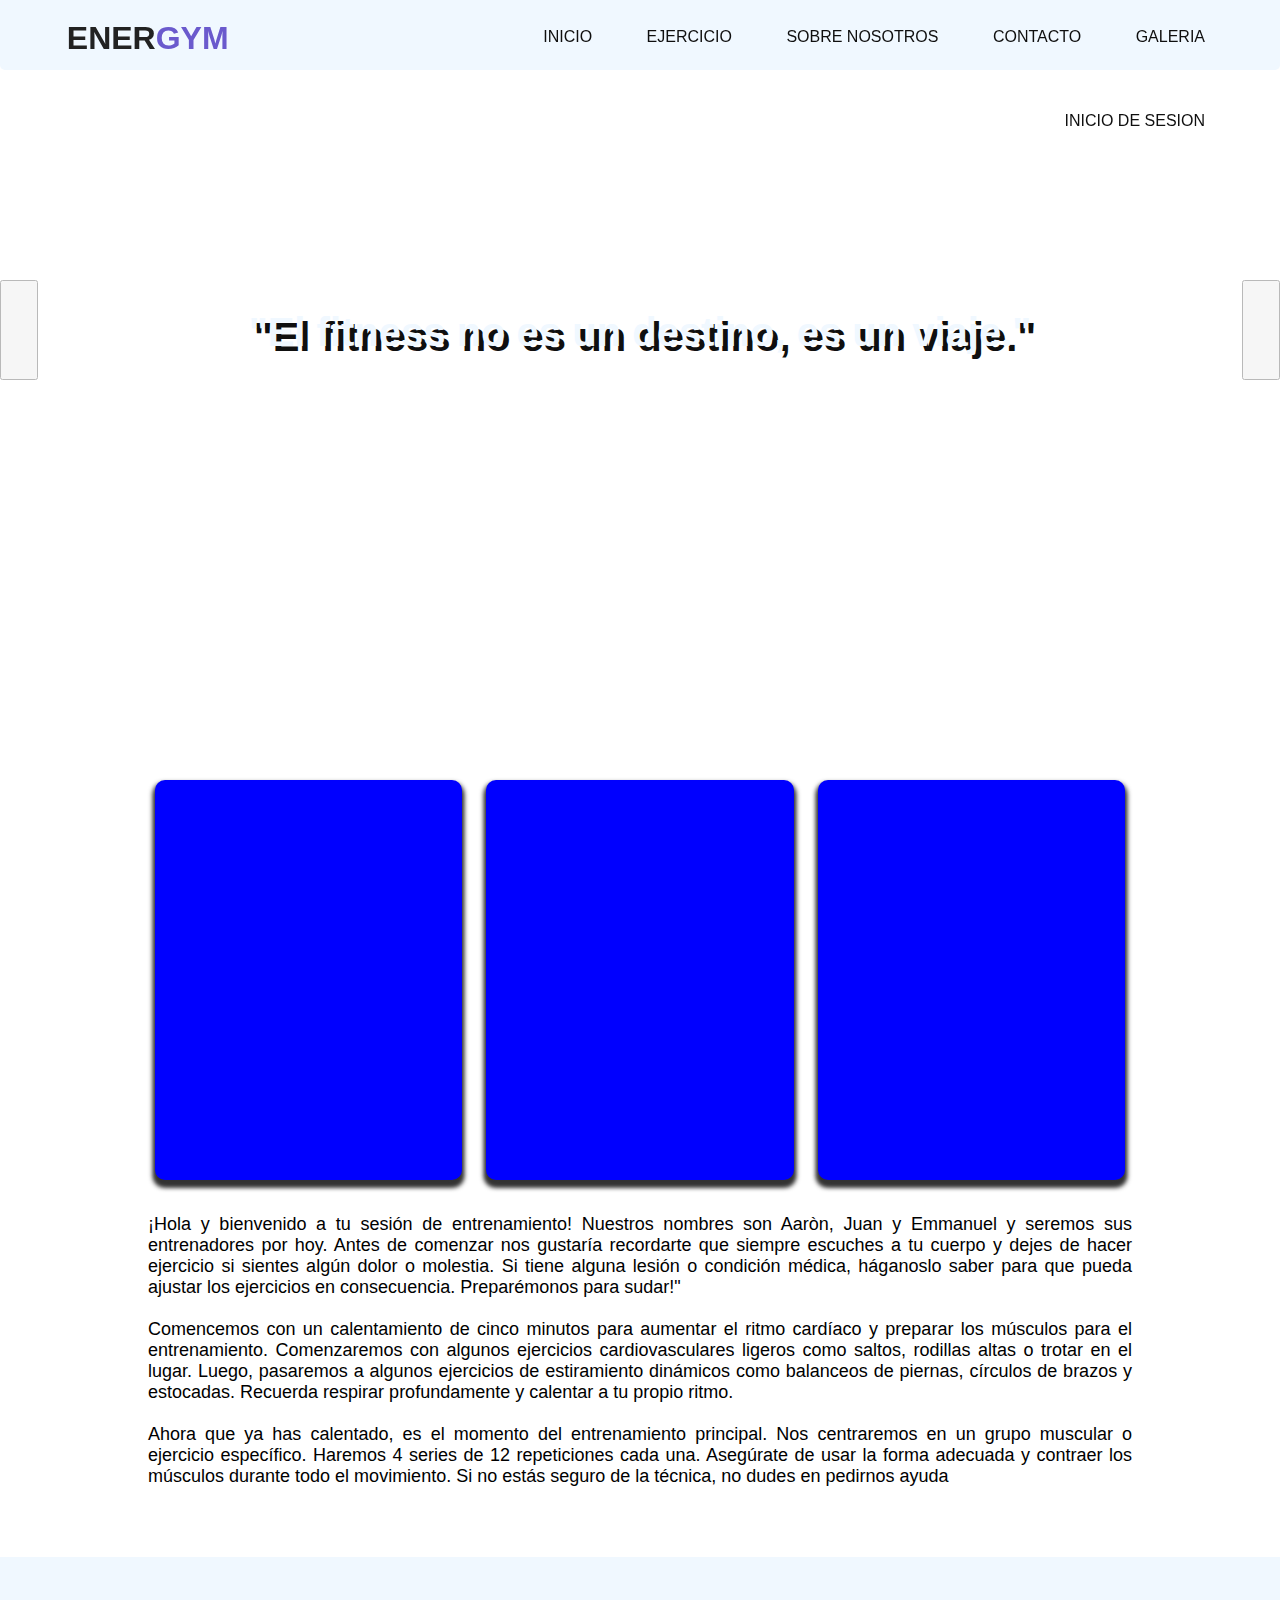
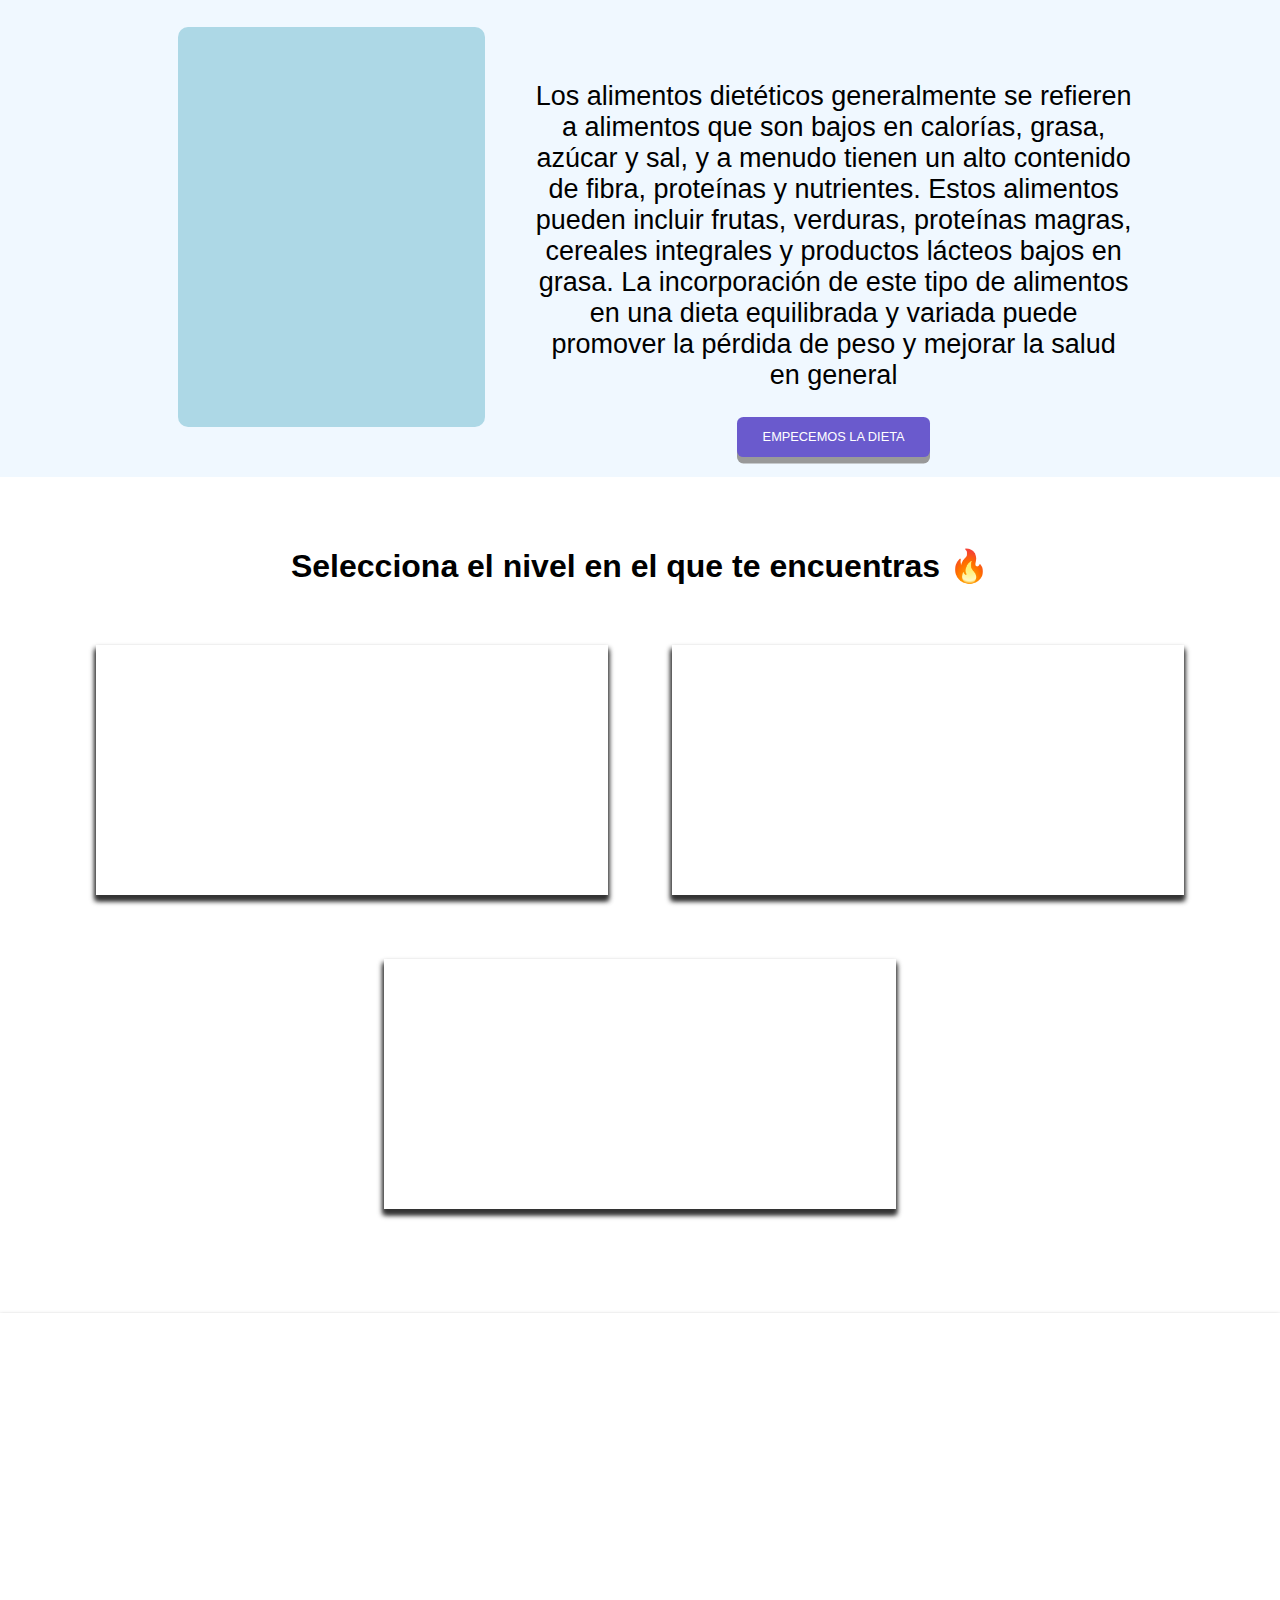
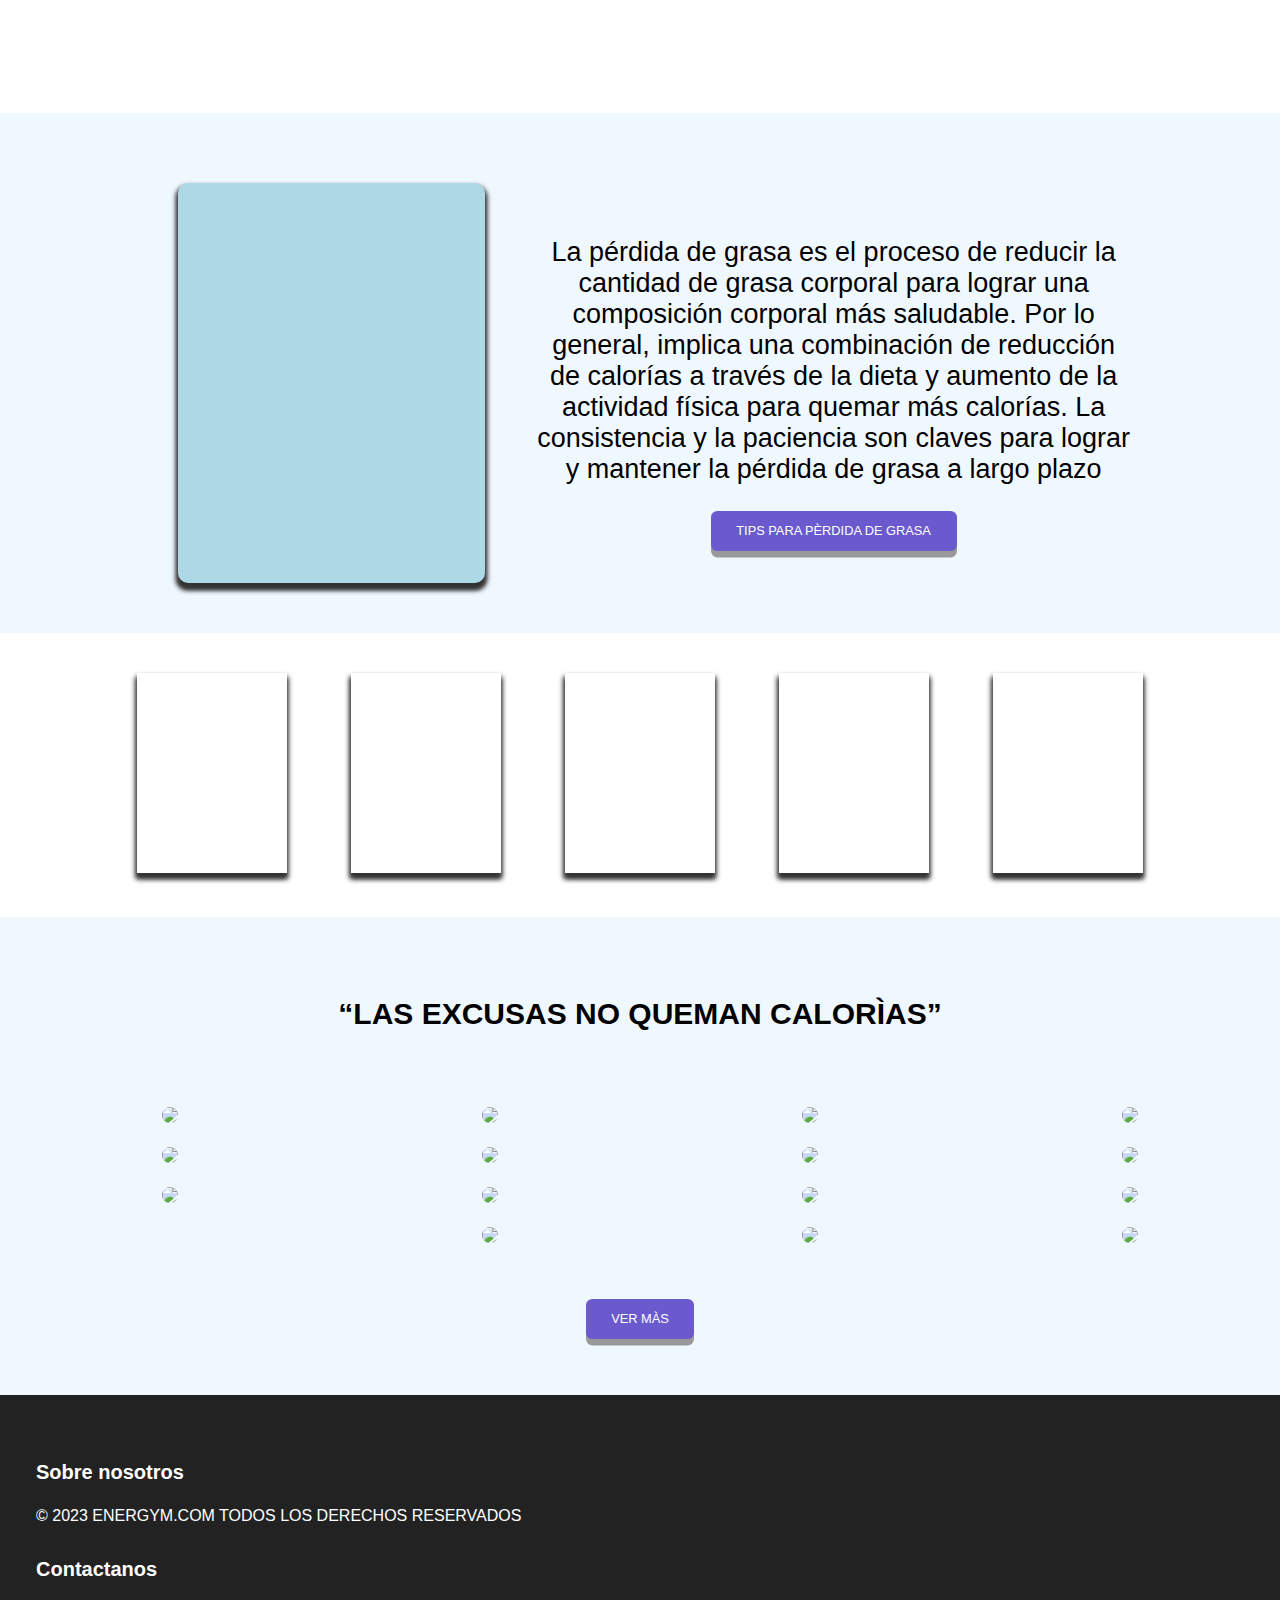
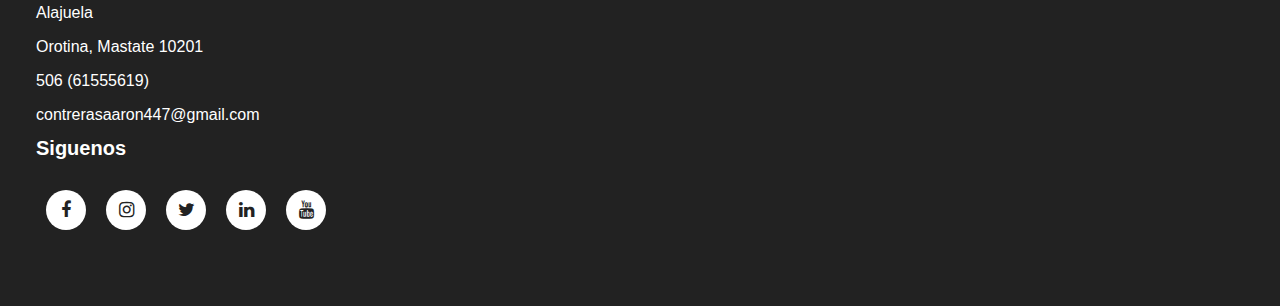
==== index.html @ 5f08c573 "Actualizacion del proyecto" ====
<!DOCTYPE html>
<html lang="en">
  <head>
    <meta charset="UTF-8" />
    <meta http-equiv="X-UA-Compatible" content="IE=edge" />
    <meta name="viewport" content="width=device-width, initial-scale=1.0" />
    <title>ENERGYM</title>

    <link rel="icon" href="img/th.jpeg" />
    <link
      rel="stylesheet"
      href="https://cdnjs.cloudflare.com/ajax/libs/font-awesome/4.7.0/css/font-awesome.min.css"
    />
    <link rel="stylesheet" href="css/style.css" />
  </head>
  <body>
    <nav>
      <div class="title">
        <h1 class="first">ENER<span class="second">GYM</span></h1>
      </div>
      <div class="menu">
        <ul>
          <li><a href="#sliders">INICIO</a></li>
          <li><a href="#muscle">EJERCICIO</a></li>
          <li><a href="#about">SOBRE NOSOTROS</a></li>
          <li><a href="#contact">CONTACTO</a></li>
          <li><a href="#gallery">GALERIA</a></li>
          <li>
            <a
              onclick="document.getElementById('id01').style.display='block'"
              href="#"
              >INICIO DE SESION</a
            >
          </li>
        </ul>
      </div>
    </nav>

    <!--slider -->
    <div
      class="slider"
      style="
        background-image: url('https://images.pexels.com/photos/841130/pexels-photo-841130.jpeg?cs=srgb&dl=action-athlete-barbell-841130.jpg&fm=jpg');
        background-size: cover;
      "
    >
      <button class="btn1" onclick="right()"></button>
      <button class="btn2" onclick="right()"></button>

      <h1>"El fitness no es un destino, es un viaje."</h1>
    </div>
    <!--End of slider-->
    <!--about us section-->
    <div class="about">
      <center>
        <div class="con">
          <a href="https://www.instagram.com/sujalll.af/" target="_blank">
            <div class="trainer" id="tr1"></div>
          </a>

          <a href="https://www.instagram.com/akshay_tare_11/" target="_blank">
            <div class="trainer" id="tr2"></div>
          </a>

          <a href="https://www.instagram.com/omkaarrp/" target="_blank">
            <div class="trainer" id="tr3"></div>
          </a>
          <div class="text">
            ¡Hola y bienvenido a tu sesión de entrenamiento! Nuestros nombres
            son Aaròn, Juan y Emmanuel y seremos sus entrenadores por hoy. Antes
            de comenzar nos gustaría recordarte que siempre escuches a tu cuerpo
            y dejes de hacer ejercicio si sientes algún dolor o molestia. Si
            tiene alguna lesión o condición médica, háganoslo saber para que
            pueda ajustar los ejercicios en consecuencia. Preparémonos para
            sudar!" <br /><br />Comencemos con un calentamiento de cinco minutos
            para aumentar el ritmo cardíaco y preparar los músculos para el
            entrenamiento. Comenzaremos con algunos ejercicios cardiovasculares
            ligeros como saltos, rodillas altas o trotar en el lugar. Luego,
            pasaremos a algunos ejercicios de estiramiento dinámicos como
            balanceos de piernas, círculos de brazos y estocadas. Recuerda
            respirar profundamente y calentar a tu propio ritmo.
            <br /><br />Ahora que ya has calentado, es el momento del
            entrenamiento principal. Nos centraremos en un grupo muscular o
            ejercicio específico. Haremos 4 series de 12 repeticiones cada una.
            Asegúrate de usar la forma adecuada y contraer los músculos durante
            todo el movimiento. Si no estás seguro de la técnica, no dudes en
            pedirnos ayuda
          </div>
        </div>
      </center>
    </div>

    <div class="diet">
      <center>
        <div class="con">
          <div class="trainer" id="tr1"></div>
          <div class="text">
            Los alimentos dietéticos generalmente se refieren a alimentos que
            son bajos en calorías, grasa, azúcar y sal, y a menudo tienen un
            alto contenido de fibra, proteínas y nutrientes. Estos alimentos
            pueden incluir frutas, verduras, proteínas magras, cereales
            integrales y productos lácteos bajos en grasa. La incorporación de
            este tipo de alimentos en una dieta equilibrada y variada puede
            promover la pérdida de peso y mejorar la salud en general
            <div>
              <a href="https://goodfoodcr.com/" target="_blank">
                <button class="button">EMPECEMOS LA DIETA</button>
              </a>
            </div>
          </div>
        </div>
      </center>
    </div>

    <div class="muscle">
      <center>
        <div class="con">
          <h1
            style="
              font-family: 'Gill Sans', 'Gill Sans MT', Calibri, 'Trebuchet MS',
                sans-serif;
            "
          >
            Selecciona el nivel en el que te encuentras 🔥
          </h1>

          <a href="comingsoon.html">
            <div
              class="b1"
              style="
                background-image: url('https://images.pexels.com/photos/1552108/pexels-photo-1552108.jpeg?auto=compress&cs=tinysrgb&w=1260&h=750&dpr=2');
                background-size: cover;
              "
            >
              <div class="overlay">
                <div class="text">Principiante</div>
              </div>
            </div>
          </a>
          <a href="comingsoon.html">
            <div
              class="b1"
              style="
                background-image: url('https://images.pexels.com/photos/1431282/pexels-photo-1431282.jpeg?auto=compress&cs=tinysrgb&w=1260&h=750&dpr=2');
                background-size: cover;
              "
            >
              <div class="overlay">
                <div class="text">Intermedio</div>
              </div>
            </div>
          </a>
          <a href="comingsoon.html">
            <div
              class="b1"
              style="
                background-image: url('https://i.pinimg.com/originals/13/2e/38/132e38266a3fd6f94dfe7436535d7de5.jpg');
                background-size: cover;
                background-position-y: -50px;
              "
            >
              <div class="overlay">
                <div class="text">Avanzado</div>
              </div>
            </div>
          </a>
        </div>
      </center>
    </div>

    <div class="parallax"></div>
    <div class="fatloss">
      <center>
        <div class="con">
          <div class="trainer" id="tr1"></div>
          <div class="text">
            La pérdida de grasa es el proceso de reducir la cantidad de grasa
            corporal para lograr una composición corporal más saludable. Por lo
            general, implica una combinación de reducción de calorías a través
            de la dieta y aumento de la actividad física para quemar más
            calorías. La consistencia y la paciencia son claves para lograr y
            mantener la pérdida de grasa a largo plazo
            <div>
              <a href="">
                <button class="button">TIPS PARA PÈRDIDA DE GRASA</button>
              </a>
            </div>
          </div>
        </div>
      </center>
    </div>

    <div class="more">
      <center>
        <div class="con">
          <a href="">
            <div
              class="b1"
              id="fat"
              style="
                background-image: url('https://th.bing.com/th/id/R.1933c7b1bb9f03c46363d8879fa5fc7e?rik=xpjYbLBdltH%2fvQ&pid=ImgRaw&r=0');
                background-size: cover;
              "
            >
              <div class="overlay">
                <div class="text">Suplementos</div>
              </div>
            </div>
          </a>
          <a href="">
            <div
              class="b1"
              style="
                background-image: url('https://th.bing.com/th/id/R.1fc7d69b455de20baf05bda32fc27a92?rik=zVIJt%2fkosQsw8Q&pid=ImgRaw&r=0');
                background-size: cover;
                background-position-x: center;
              "
            >
              <div class="overlay">
                <div class="text">YOGA</div>
              </div>
            </div>
          </a>
          <a href="">
            <div
              class="b1"
              style="
                background-image: url('https://th.bing.com/th/id/R.3ae81281c5b49448371d3ff54ec8eaca?rik=azGj2P%2boiGIZFw&riu=http%3a%2f%2fwww.lahandsurgeon.com%2fimages%2fside-banner-image.jpg&ehk=SpfRlK2mFYlyVEdIc7IiMWZCoB1l%2by%2bCRAqxf0R9tTs%3d&risl=&pid=ImgRaw&r=0');
                background-size: cover;
              "
            >
              <div class="overlay">
                <div class="text">ALIVIO DEL DOLOR</div>
              </div>
            </div>
          </a>
          <a href="">
            <div
              class="b1"
              style="
                background-image: url('https://th.bing.com/th/id/R.0d73e8e5fa4df7ac644090e9de9322ad?rik=j8lHL%2fpHjChktQ&riu=http%3a%2f%2finserurbana.com%2fwp-content%2fuploads%2f2016%2f05%2fcalistenia.jpg&ehk=FeUwbo7V%2fkJCN0y2KyIaEAepFvfO2vcOfSNCnxxZ7FY%3d&risl=&pid=ImgRaw&r=0');
                background-size: cover;
                background-position-x: center;
              "
            >
              <div class="overlay">
                <div class="text">Calistenia</div>
              </div>
            </div>
          </a>
          <a href="">
            <div
              class="b1"
              style="
                background-image: url('https://th.bing.com/th/id/R.ae8099552a6cb9d1d0c0e74d8f793538?rik=0P8dxBBcaCyX7g&riu=http%3a%2f%2fwallpapers-all.com%2fuploads%2fposts%2f2016-12%2f9_gym.jpg&ehk=x3kWLILAbm9B0Ty5mX4mXu6Z2Pc2iMmQ4Yocbgos37o%3d&risl=&pid=ImgRaw&r=0');
                background-size: cover;
              "
            >
              <div class="overlay">
                <div class="text">Gyms</div>
              </div>
            </div>
          </a>
        </div>
      </center>
    </div>

    <div class="gallery">
      <center>
        <div class="titles">
          <b>
            <q>Las excusas no queman calorìas</q>
          </b>
        </div>
        <div class="maincon">
          <div class="container">
            <div class="image">
              <img
                src="https://wallpapercave.com/wp/wp7535604.jpg"
                style="cover;"
              />
            </div>

            <div class="image">
              <img
                src="https://www.laguiadelvaron.com/wp-content/uploads/2016/01/google.com_.mx-gabriel-grobben-crossfit-13_0.jpg"
              />
            </div>
            <div class="image">
              <img
                src="https://hips.hearstapps.com/hmg-prod.s3.amazonaws.com/images/chris-hemsworth-pesas-1551170251.jpg?crop=1.00xw:1.00xh;0,0&resize=1200:*"
              />
            </div>
          </div>

          <div class="container">
            <div class="image">
              <img
                src="https://www.mundofitness.com/wp-content/uploads/mastering-front-squat-main.jpg"
              />
            </div>
            <div class="image">
              <img src="images/akshay.png" />
            </div>
            <div class="image">
              <img
                src="https://wallpaperboat.com/wp-content/uploads/2019/06/workout-motivation-06.jpg"
              />
            </div>
            <div class="image">
              <img src="https://mfiles.alphacoders.com/685/685914.jpg" />
            </div>
          </div>

          <div class="container">
            <div class="image">
              <img
                src="https://images.unsplash.com/photo-1613845205719-8c87760ab728?ixlib=rb-4.0.3&ixid=MnwxMjA3fDB8MHxzZWFyY2h8NXx8Z3ltJTIwd29ya291dHxlbnwwfHwwfHw%3D&w=1000&q=80"
              />
            </div>
            <div class="image">
              <img
                src="https://img5.goodfon.com/wallpaper/nbig/f/15/back-fitness-gym-power-pose.jpg"
              />
            </div>
            <div class="image">
              <img src="images/omkar.png" />
            </div>
            <div class="image">
              <img
                src="https://lh5.googleusercontent.com/proxy/2pJHDdjliTNYe6gfF4oCIwX4OgTI0JZFagqTK3YXWb-H-JajkwqtbGrzgGoEJBG0X8lEaDV7GJvP3P_FR3NEMqVVqWacsVTfmdbpTN4=w1200-h630-p-k-no-nu"
              />
            </div>
          </div>

          <div class="container">
            <div class="image">
              <img src="https://images.hdqwalls.com/wallpapers/gym-girl.jpg" />
            </div>
            <div class="image">
              <img src="images/damnsujal.jpg" />
            </div>
            <div class="image">
              <img src="https://cdn.wallpapersafari.com/1/33/kotxSO.jpg" />
            </div>
            <div class="image">
              <img
                src="https://images.unsplash.com/photo-1605296866985-34ba3c0b527b?ixlib=rb-4.0.3&ixid=MnwxMjA3fDB8MHxzZWFyY2h8M3x8bWFuJTIwaW4lMjBneW18ZW58MHx8MHx8&w=1000&q=80"
              />
            </div>
          </div>
        </div>

        <a href="gallery.html">
          <button class="button">VER MÀS</button>
        </a>
      </center>
    </div>

    <div class="modal">
      <span
        onclick="document.getElementById('id01').style.display='none'"
        class="close"
        title="Close Modal"
        >&times;</span
      >

      <form class="modal-content animate" action="/action_page.php">
        <div class="imgcontainer">
          <img
            src="https://www.franchisetrade.in/wp-content/uploads/2018/02/gym-1-1.jpg"
            alt="Avatar"
            class="avatar"
          />
        </div>

        <div class="container">
          <label for="uname"><b>Usuario</b></label>
          <input
            type="text"
            placeholder="Ingrese su usuario"
            name="uname"
            required
          />

          <label for="psw"><b>Contraseña</b></label>
          <input
            type="password"
            placeholder="Ingrese su contrase"
            name="psw"
            required
          />

          <button type="submit">Iniciar sesiòn</button>
          <label>
            <input type="checkbox" checked="checked" name="remember" /> Remember
            me
          </label>
        </div>

        <div class="container" style="background-color: #f1f1f1">
          <button
            type="button"
            onclick="document.getElementById('id01').style.display='none'"
            class="cancelbtn"
          >
            Cancel
          </button>
          <span class="psw">Olvidaste <a href="#">la contraseña?</a></span>
        </div>
      </form>
    </div>

    <footer>
      <div class="container">
        <h3>Sobre nosotros</h3>
        <p>&copy; 2023 ENERGYM.COM TODOS LOS DERECHOS RESERVADOS</p>
        <h3>Contactanos</h3>
        <ul>
          <li>Alajuela</li>
          <li>Orotina, Mastate 10201</li>
          <li>506 (61555619)</li>
          <li>contrerasaaron447@gmail.com</li>
        </ul>
        <h3>Siguenos</h3>
        <ul class="social">
          <a href="https://www.facebook.com/energymcr/" class="fa fa-facebook">
          </a>
          <a
            href="https://www.instagram.com/contrras_17/"
            class="fa fa-instagram"
          >
          </a>
          <a href="#" class="fa fa-twitter"></a>
          <a href="#" class="fa fa-linkedin"></a>
          <a href="#" class="fa fa-youtube"></a>
        </ul>
      </div>
    </footer>
  </body>
</html>
---- css/style.css ----
footer{
  background-color: #222;
  color: #fff;
  padding: 50px 0;
  font-family: 'Gill Sans', 'Gill Sans MT', Calibri, 'Trebuchet MS', sans-serif;
}

h3{
  font-size: 20px;
  margin-bottom: 20px;
}

p{
  font-size: 16px;
  line-height: 24px;
  margin-bottom: 30px;
}

ul{
  list-style: none;
  padding: 0;
  margin: 0;
}

ul li{
  font-size: 16px;
  line-height: 24px;
  margin-bottom: 10px;
}

html{
  scroll-behavior: smooth;
  overflow-x: hidden;
}

*{
  margin: 0;
  padding: 0;
}

nav{
  width: 100%;
  height: 70px;
  background-color: aliceblue;
  display: flex;
  position: fixed;
  border-radius: 0px 0px 5px 5px;
  z-index: 1;
}

a{
  text-decoration: none;
  color: #0f0f0f;
}

img{
  border-radius: 10px;
}

form{
  border: 3px solid #f1f1f1;
}

span.psw{
  float: right;
  padding-top: 16px;
}

.title{
  width: 30%;
  height: 100%;
  text-align: center;
  font-family:'Franklin Gothic Medium', 'Arial Narrow', Arial, sans-serif;
}

.title h1{
  padding: 20px;
}

.first{
  color: #222;
  font-family: Verdana, Geneva, Tahoma, sans-serif;
  font-weight: bold;
}

.second{
  color: slateblue;
  font-family: Verdana, Geneva, Tahoma, sans-serif;
  font-weight: bold;
}

.menu ul li{
  display: inline-block;
  padding: 25px;
}

.menu ul{
  padding: 0px 50px;
}

.menu{
  width: 100%;
  text-align: right;
  font-family:'Franklin Gothic Medium', 'Arial Narrow', Arial, sans-serif;
}

.slider{
  width: 100%;
  height: 600px;
  padding-top: 70px;
}

.slider h1{
  color: aliceblue;
  font-family: 'Gill Sans', 'Gill Sans MT', Calibri, 'Trebuchet MS', sans-serif;
  position: relative;
  top: 40%;
  text-align: center;
  font-size: 40px;
  text-shadow: 5px 5px #0f0f0f;
}

.btn1, .btn2{
  width: 3%;
  height: 100px;
  opacity: 0.5;
  position: relative;
  top:35%;
}

.btn1{
  float: left;
}

.btn2{
  float: right;
}

.about{
  width: 100%;
  height: auto;
  padding-top: 100px;
}

.about .con{
  width: 80%;
  height: 100%;
  font-family: 'Gill Sans', 'Gill Sans MT', 'Calibri', 'Trebuchet MS', sans-serif;
}

.about .con .trainer{
  width: 30%;
  height: 400px;
  background-color: blue;
  display: inline-block;
  margin: 10px 10px;
  border-radius: 10px;
}

.about #tr1{
  background-image: url('https://e1.pxfuel.com/desktop-wallpaper/357/468/desktop-wallpaper-430-chris-hemsworth-ideas-tyler-rake.jpg');
  background-size: cover;
  background-position-x: center;
  box-shadow: 0 0.4vw 0.4vw 0 #333, 0 0.4vw 0.4vw 0.1vw #333;
}

.about .con .text{
  font-size: 18px;
  margin: 20px;
  padding-bottom: 50px;
  text-align: justify;
  font-family:'Gill Sans', 'Gill Sans MT', 'Calibri', 'Trebuchet MS', sans-serif;
}

.diet{
  width: 100%;
  height: auto;
  display: flex;
  background-color: aliceblue;
}

.diet .con{
  width: 80%;
  height: 100%;
  font-family: 'Gill Sans', 'Gill Sans MT', 'Calibri', 'Trebuchet MS', sans-serif;
}

.diet .con .trainer{
  width: 30%;
  height: 400px;
  background-color: lightblue;
  margin: 50px 50px;
  border-radius: 10px;
  float: left;
}

.diet .con .text{
  font-size: 27px;
  top: 20%;
  position: relative;
  margin: 20px;
  padding-bottom: 50px;
  font-family:'Gill Sans', 'Gill Sans MT', 'Calibri', 'Trebuchet MS', sans-serif;
}

.diet #tr1{
  background-image: url('https://media.self.com/photos/5a316fd183ab3f54feacf768/4:3/w_2560%2Cc_limit/Roasted-pork.jpg');
  background-size: cover;
  background-position-x: center;
}

.button{
  display: inline-block;
  padding: 1vw 2vw;
  font-size: 1vw;
  cursor: pointer;
  text-align: center;
  text-decoration: none;
  outline: none;
  color: #fff;
  background-color: #353535;
  border: none;
  border-radius: 0.5vw;
  box-shadow: 0 0.5vw #999;
  margin: 2vw 0vw;
}

.button:hover{
  background-color:  rgb(95, 95, 95);
  color: #0bc5ee;
}

.button:active{
  background-color: rgb(49, 49, 49);
  box-shadow: 0 0 #666;
  transform: translateY(0.5vw);
}

.button{
  display: inline-block;
  padding: 1vw 2vw;
  font-size: 1vw;
  cursor: pointer;
  text-align: center;
  text-decoration: none;
  outline: none;
  color: #fff;
  background-color: rgb(49, 49, 49);
  border: none;
  border-radius: 0.5vw;
  box-shadow: 0 0.5vw #999;
  margin: 2vw 0vw;
  transition: all 0.5s ease;
  background-color: slateblue;
}

.muscle h1{
  margin: 30px 0px;
}

.muscle .con{
  width: 100%;
  margin: 70px 0px;
}

.b1{
  width: 300px;
  height: 400px;
  display: inline-flex;
  position: relative;
  box-sizing: border-box;
  box-shadow: 0 0.4vw 0.4vw 0 #333, 0 0.4vw 0.4vw 0.1vw #333;
}

#b1{
  height: 20px;
  border: 0px;
}

.overlay{
  position: absolute;
  bottom: 0;
  left: 0;
  right: 0;
  background-color: #008CBA;
  border-radius: 0%;
  overflow: hidden;
  width: 100%;
  height: 0;
  transition: .5s ease;
  opacity: 0.7;
}

.b1:hover .overlay{
  height: 30%;
}

.overlay .text {
  color: white;
  font-size: 3vw;
  position: absolute;
  top: 50%;
  left: 50%;
  -webkit-transform: translate(-50%, -50%);
  -ms-transform: translate(-50%, -50%);
  transform: translate(-50%, -50%);
  text-align: center;
  font-family: 'Gill Sans', 'Gill Sans MT', Calibri, 'Trebuchet MS', sans-serif;
}

.parallax{
  background-image: url("https://wallpapercave.com/wp/wp3018787.jpg");
  min-height: 400px; 
  background-attachment: fixed;
  background-position: center;
  background-repeat: no-repeat;
  background-size: cover;
  box-shadow: 0 0.4vw 0.4vw 0 #333, 0 0.4vw 0.4vw 0.1vw #333;
}

.fatloss{
  width: 100%;
  height: auto;
  display: flex;
  background-color: aliceblue;
}

.fatloss .con{
  width: 80%;
  height: 100%;
  font-family: 'Gill Sans', 'Gill Sans MT', 'Calibri', 'Trebuchet MS', sans-serif;
}

.fatloss .con .trainer{
  width: 30%;
  height: 400px;
  background-color: lightblue;
  margin: 50px 50px;
  border-radius: 10px;
  float: left;
}

.fatloss .con .text{
  font-size: 27px;
  top: 20%;
  position: relative;
  margin: 20px;
  padding-bottom: 50px;
  font-family:'Gill Sans', 'Gill Sans MT', 'Calibri', 'Trebuchet MS', sans-serif;
}

.fatloss #tr1{
  background-image: url('https://www.santeplusmag.com/wp-content/uploads/hormone-perte-de-poids.jpg');
  background-size: cover;
  background-position-x: right;
  box-shadow: 0 0.4vw 0.4vw 0 #333, 0 0.4vw 0.4vw 0.1vw #333;
}

.more .b1{
  box-sizing: border-box;
  box-shadow: 0 0.4vw 0.4vw 0 #333, 0 0.4vw 0.4vw 0.1vw #333;
}

.more h1{
  margin: 30px 0px;
}

.more .b1{
  width: 150px;
  height: 200px;
  display: inline-flex;
  position: relative;
}

.more .con{
  width: 100%;
  margin: 10px 0px;
}

.more .overlay{
  position: absolute;
  bottom: 0;
  left: 0;
  right: 0;
  background-color: slateblue;
  overflow: hidden;
  border-radius: 0%;
  width: 100%;
  height: 0;
  transition: .3s ease;
  opacity: 0.75;
}

.more .overlay .text{
  color: white;
  font-size: 10px;
  position: absolute;
  top: 50%;
  left: 50%;
  -webkit-transform: translate(-50%, -50%);
  -ms-transform: translate(-50%, -50%);
  transform: translate(-50%, -50%);
  text-align: center;
  font-family:'Lucida Sans', 'Lucida Sans Regular', 'Lucida Grande', 'Lucida Sans Unicode', Geneva, Verdana, sans-serif
}

.gallery{
  background-color: aliceblue;
  padding: 30px 0px;
}

.gallery .titles{
  font-size: 30px;
  padding: 50px;
  font-family: 'Gill Sans', 'Gill Sans MT', 'Calibri', 'Trebuchet MS', sans-serif;
  text-transform: uppercase;
}

.gallery .maincon .container .image img{
  border-radius: 10px;
}

.maincon .container .image{
  padding: 10px;
  width:80%;
  height: auto;
}

.maincon .container img{
  width: 100%;
}

.maincon .container video{
 width: 100%;
}

.maincon .container :hover{
  filter: grayscale(0);
}

.maincon .container{
  display:flex;
  flex-flow: column wrap;
  width: 100%;
  align-items: center;
}

.maincon{
  display: flex;
  flex-direction: row;
  width: 100%;
}

.container{
  max-width: 1200px;
  margin: 0 auto;
  margin-left: 20px;
}

.modal{
  display: none; 
  position: fixed; 
  z-index: 1; 
  left: 0;
  top: 0;
  width: 100%; 
  height: 100%; 
  overflow: auto; 
  background-color: rgb(0,0,0); 
  background-color: rgba(0,0,0,0.4); 
  padding-top: 60px;
}

.modal-content{
  background-color: #fefefe;
  margin: 5px auto; 
  border: 1px solid #888;
  width: 50%; 
  font-family: 'Gill Sans', 'Gill Sans MT', 'Calibri', 'Trebuchet MS', sans-serif;
}

.close{
  position: absolute;
  right: 25px;
  top: 0;
  color: #000;
  font-size: 35px;
  font-weight: bold;
}

.close:hover, .close:focus{
  color: red;
  cursor: pointer;
}

.imgcontainer{
  text-align: center;
  margin: 24px 0 12px 0;
}

img.avatar{
  width: 20%;
  border-radius: 50%;
}

.cancelbtn{
  width: auto;
  padding: 10px 18px;
  background-color: #ff0000;
}

.social{
  display: flex;
}

.social li{
  margin-right: 10px;
}

.social a{
  display: flex;
  align-items: center;
  justify-content: center;
  width: 40px;
  height: 40px;
  border-radius: 50%;
  background-color: #fff;
  color: #222;
  font-size: 18px;
  transition: all 0.3s ease;
  margin: 10px;
}

.social a:hover{
  background-color: slateblue;;
  color: #fff;
}

::-webkit-scrollbar{
  width: 0;
}

#tr2{
  background-image: url('https://4kwallpapers.com/images/wallpapers/dwayne-johnson-1024x768-9878.jpeg');
  background-size: cover;
  background-position-x: center;
  box-shadow: 0 0.4vw 0.4vw 0 #333, 0 0.4vw 0.4vw 0.1vw #333;
}

#tr3{
  background-image: url('https://wallpaperaccess.com/full/5506228.jpg');
  background-size: cover;
  background-position-x: center;
  box-shadow: 0 0.4vw 0.4vw 0 #333, 0 0.4vw 0.4vw 0.1vw #333;
}

@media screen and (min-width: 1000px)
{
  .text{
    font-size: 30px
  }

  .b1{
    width: 40%;
    height: 250px;
    margin: 30px;
  }
}

@media screen and (min-width: 300px) and (max-width: 600px){
  .text{
    font-size: 20px
  }

  .b1{
    width: 30%;
    height: 50px;
    margin: 20px;
    border-radius: 5px;
  }

  .overlay{
    display: none;
  }
}

@media screen and (min-width: 600px) and (max-width: 1000px){
  .text{
    font-size: 25px
  }

  .b1{
    width: 40%;
    height: 200px;
    margin: 20px;
  }
}

::-webkit-scrollbar{
  width: 0;
}

input[type=text], input[type=password] {
  width: 100%;
  padding: 12px 20px;
  margin: 8px 0;
  display: inline-block;
  border: 1px solid #ccc;
  box-sizing: border-box;
}

.container{
  padding: 16px;
}

@media screen and (max-width: 300px){
  span.psw{
    display: block;
    float: none;
  }
  .cancelbtn{
    width: 100%;
  }
}

.animate{
  -webkit-animation: animatezoom 0.6s;
  animation: animatezoom 0.6s
}

@-webkit-keyframes animatezoom{
  from {-webkit-transform: scale(0)}
  to {-webkit-transform: scale(1)}
}

@keyframes animatezoom{
  from {transform: scale(0)}
  to {transform: scale(1)}
}
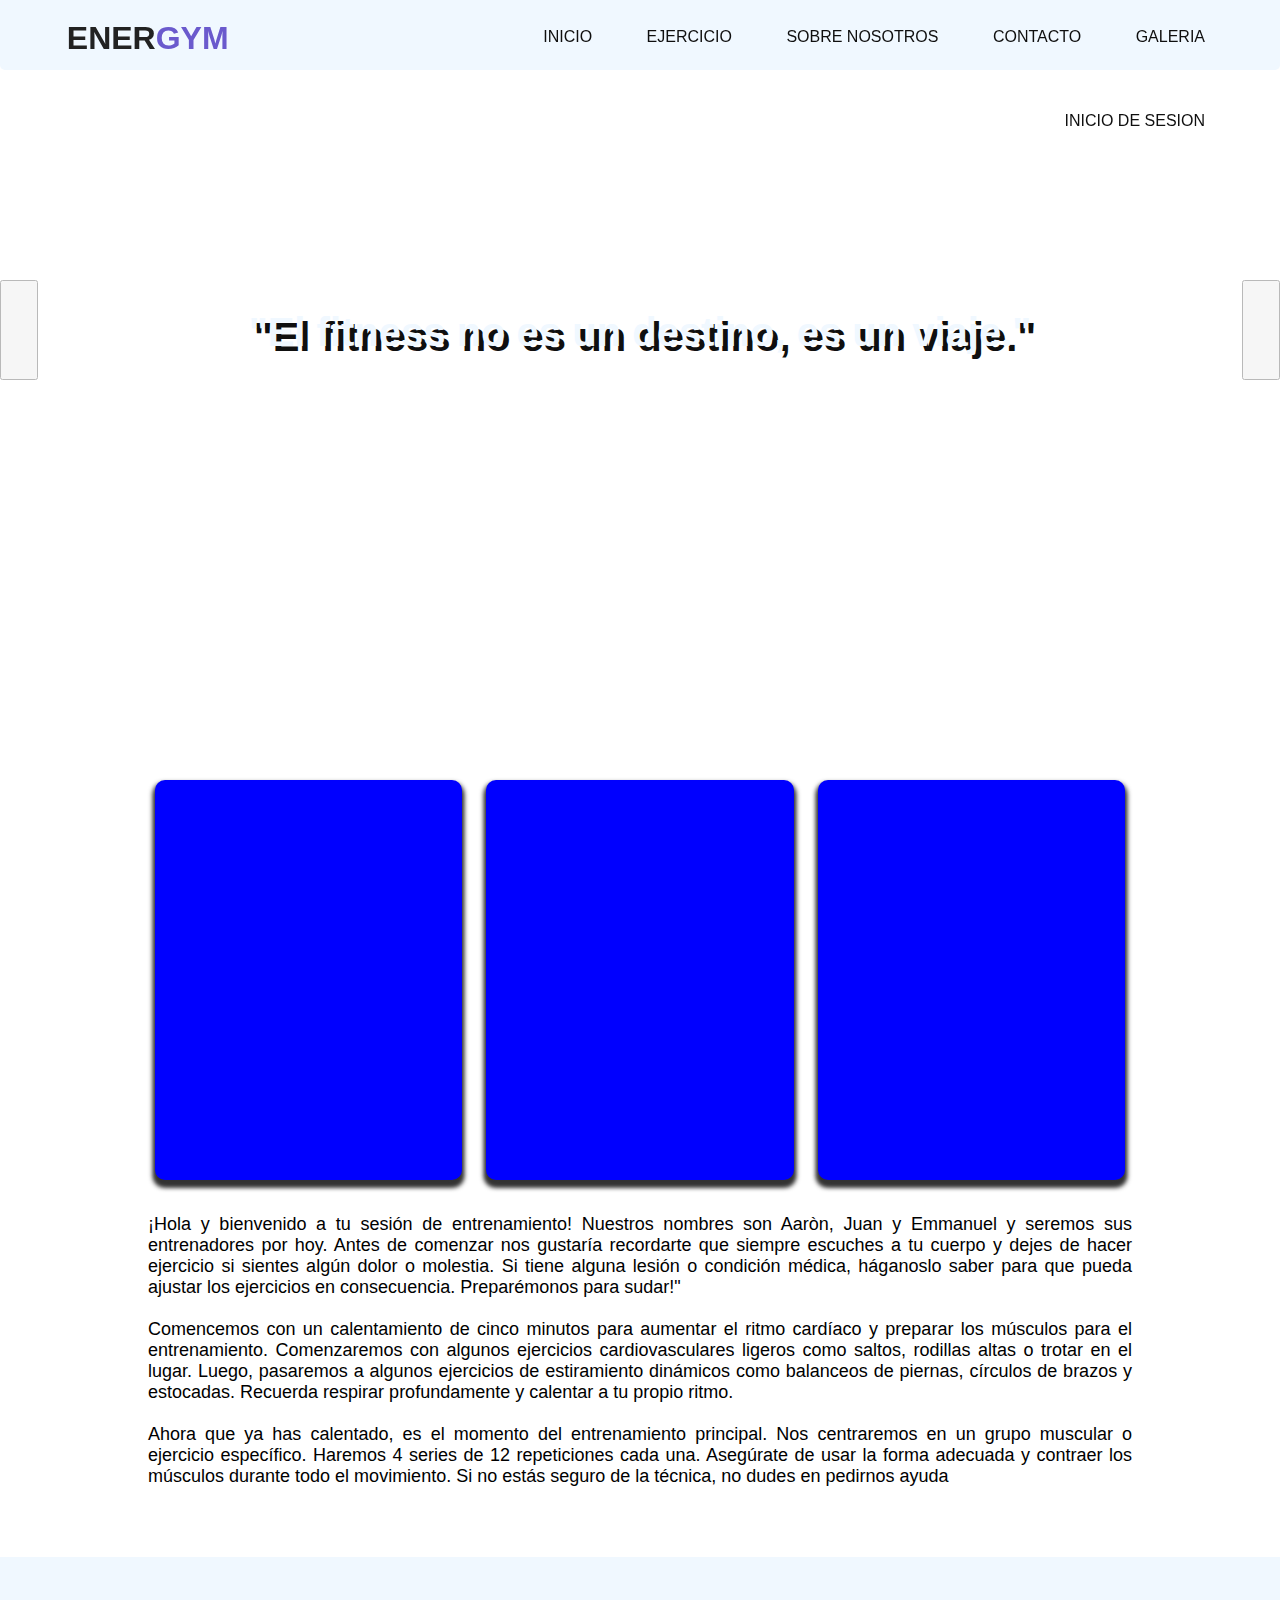
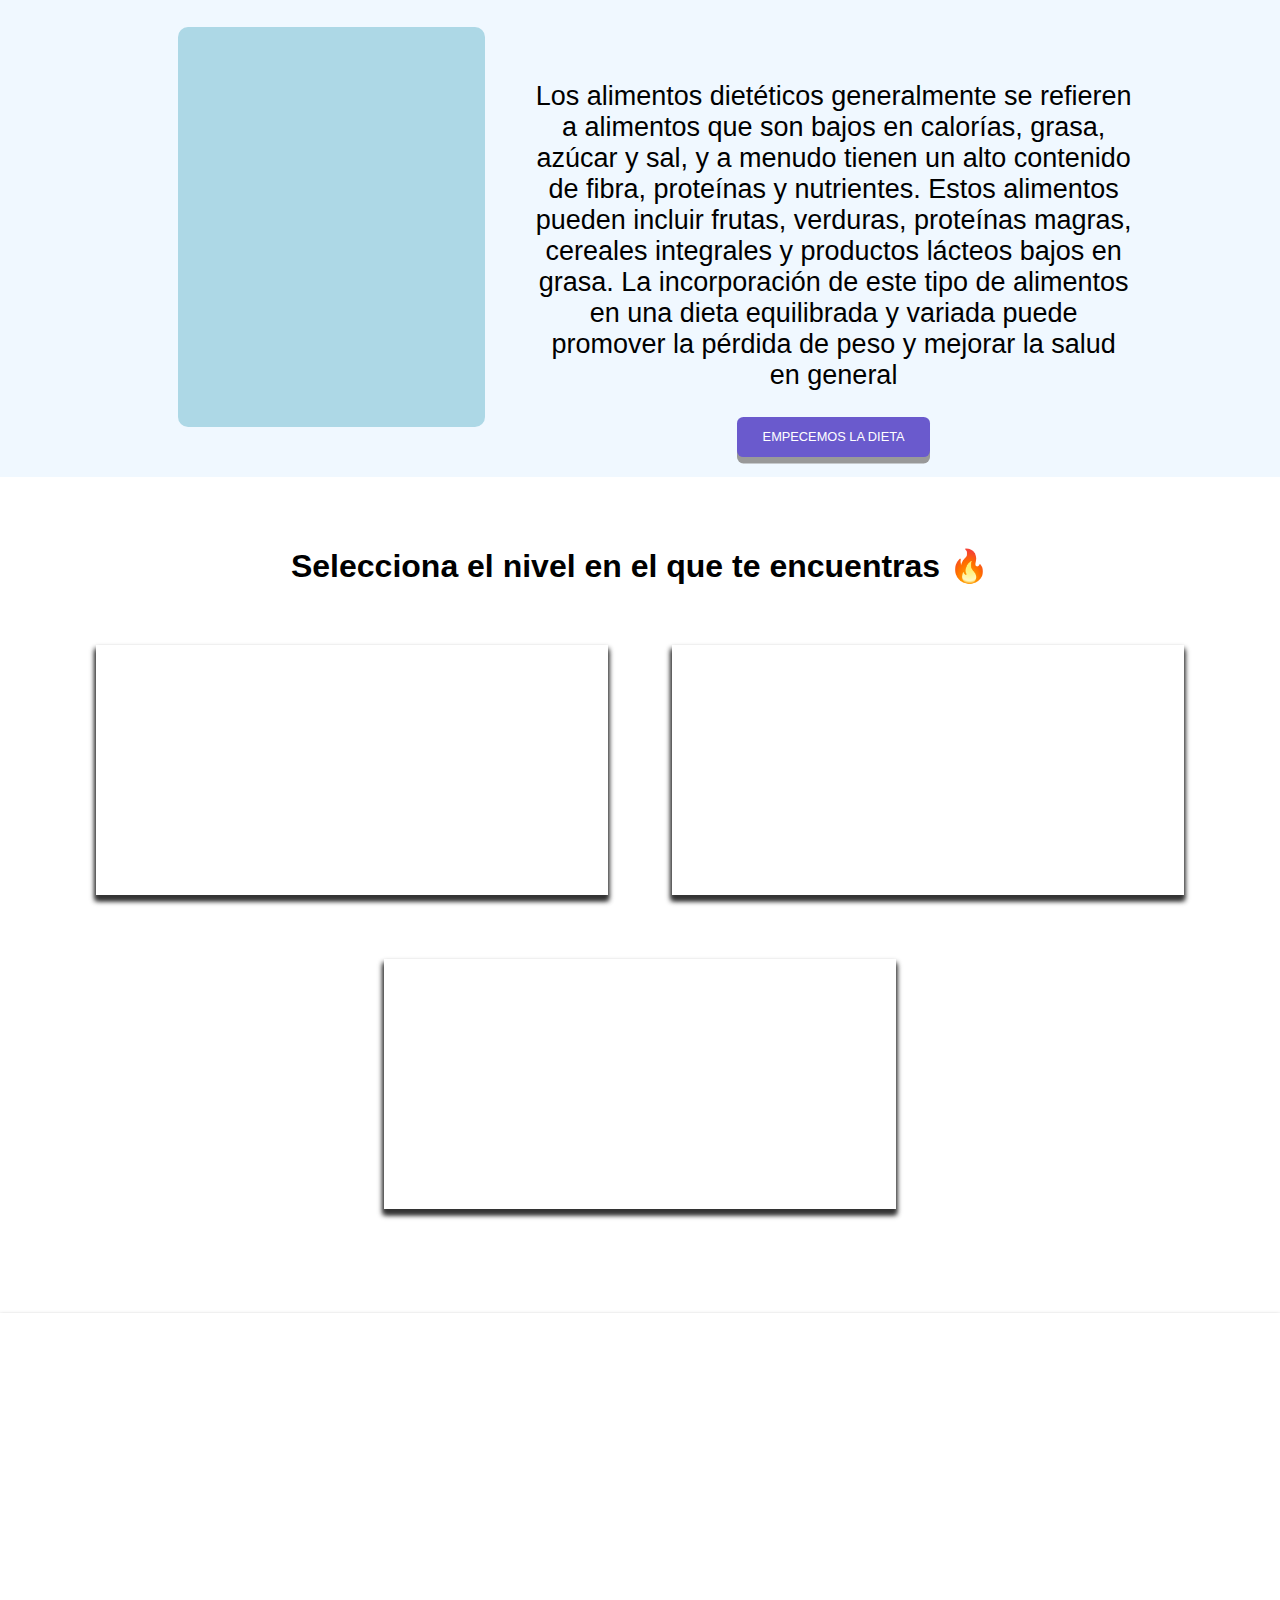
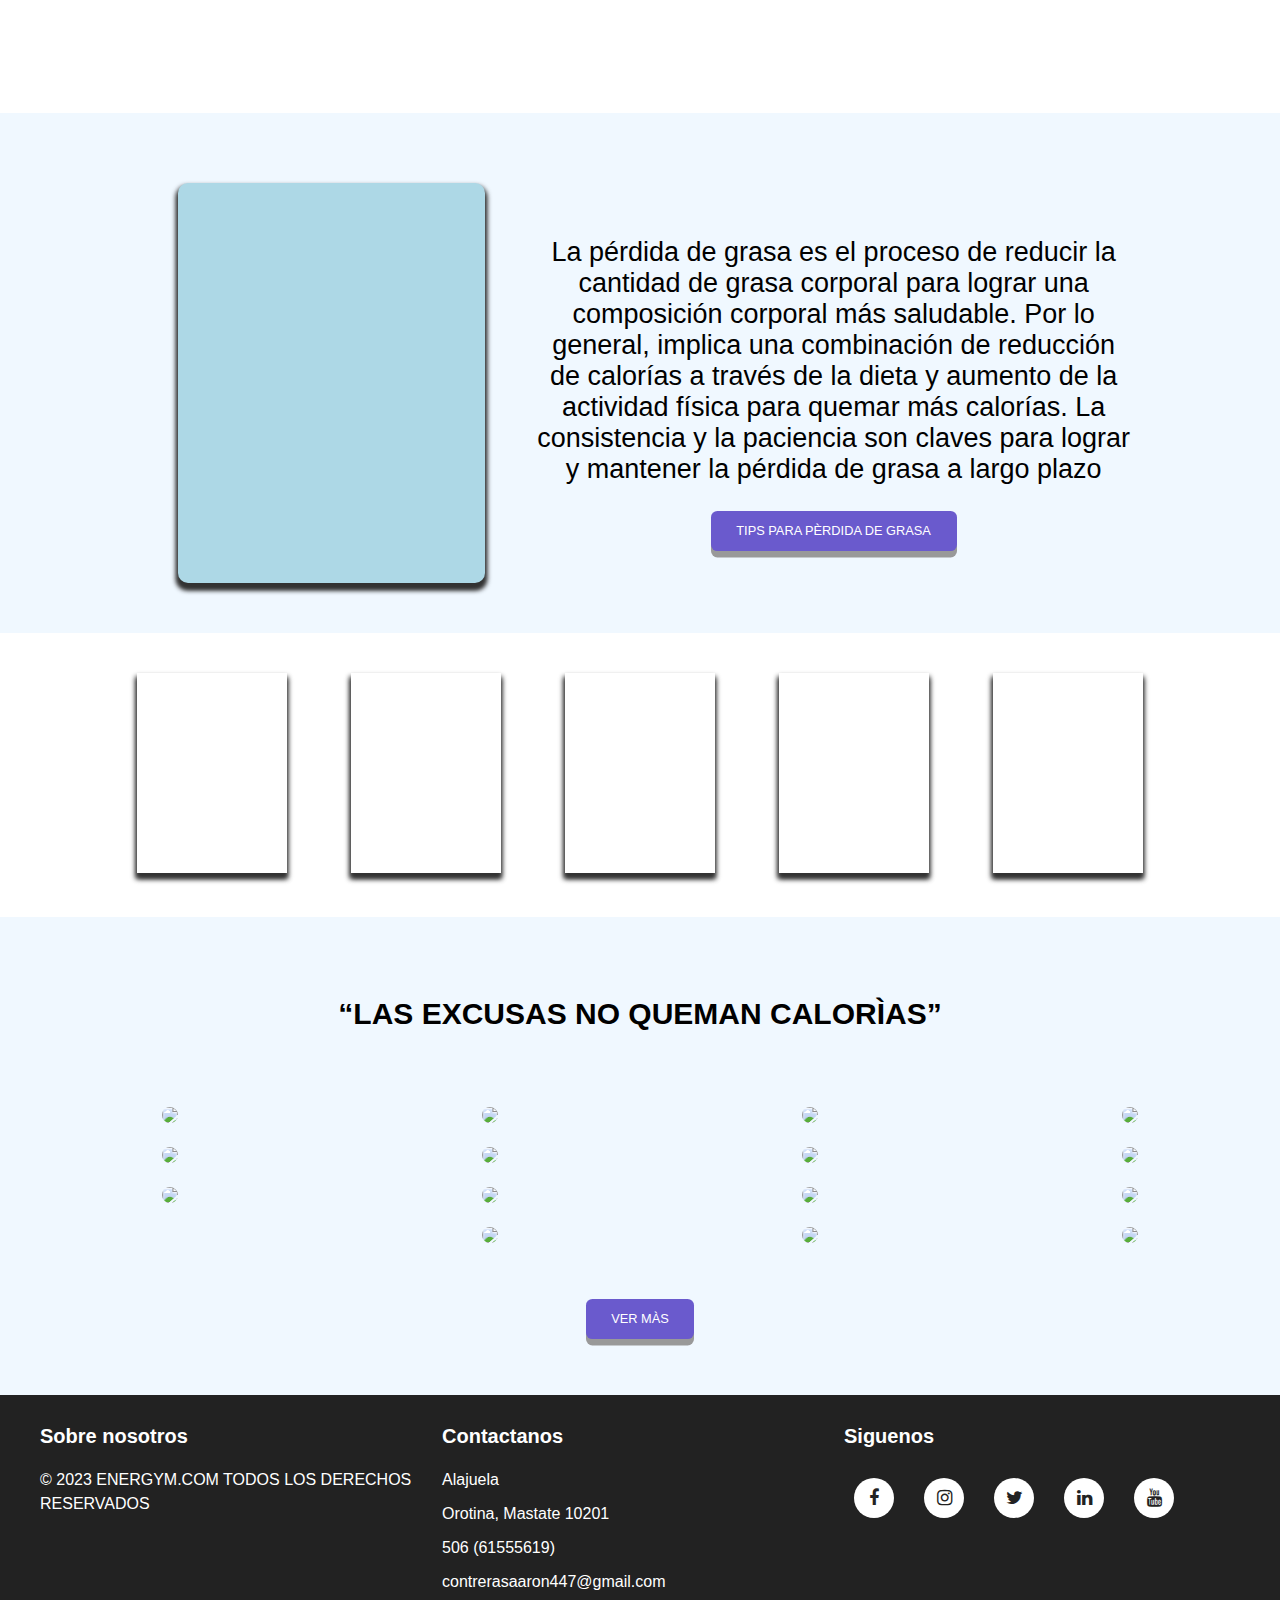
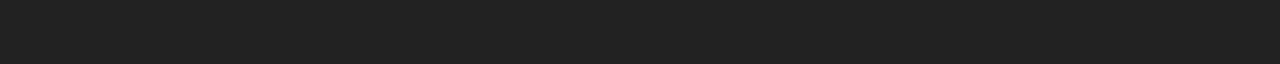
==== commit d74d145a: "Actualizacion y correxion de errores" ====
--- a/index.html
+++ b/index.html
@@ -39,6 +39,7 @@
     <!--slider -->
     <div
       class="slider"
+      id="sliders"
       style="
         background-image: url('https://images.pexels.com/photos/841130/pexels-photo-841130.jpeg?cs=srgb&dl=action-athlete-barbell-841130.jpg&fm=jpg');
         background-size: cover;
@@ -47,22 +48,22 @@
       <button class="btn1" onclick="right()"></button>
       <button class="btn2" onclick="right()"></button>
 
-      <h1>"El fitness no es un destino, es un viaje."</h1>
+      <h1 id="slidertext">"El fitness no es un destino, es un viaje."</h1>
     </div>
     <!--End of slider-->
     <!--about us section-->
-    <div class="about">
+    <div class="about" id="about">
       <center>
         <div class="con">
-          <a href="https://www.instagram.com/sujalll.af/" target="_blank">
+          <a href="comingsoon.html" target="_blank">
             <div class="trainer" id="tr1"></div>
           </a>
 
-          <a href="https://www.instagram.com/akshay_tare_11/" target="_blank">
+          <a href="comingsoon.html" target="_blank">
             <div class="trainer" id="tr2"></div>
           </a>
 
-          <a href="https://www.instagram.com/omkaarrp/" target="_blank">
+          <a href="comingsoon.html" target="_blank">
             <div class="trainer" id="tr3"></div>
           </a>
           <div class="text">
@@ -112,7 +113,7 @@
       </center>
     </div>
 
-    <div class="muscle">
+    <div class="muscle" id="muscle">
       <center>
         <div class="con">
           <h1
@@ -137,7 +138,7 @@
               </div>
             </div>
           </a>
-          <a href="comingsoon.html">
+          <a href="rutIntermedias.html">
             <div
               class="b1"
               style="
@@ -265,7 +266,7 @@
       </center>
     </div>
 
-    <div class="gallery">
+    <div class="gallery" id="gallery">
       <center>
         <div class="titles">
           <b>
@@ -357,7 +358,7 @@
       </center>
     </div>
 
-    <div class="modal">
+    <div id="id01" class="modal">
       <span
         onclick="document.getElementById('id01').style.display='none'"
         class="close"
@@ -411,30 +412,41 @@
       </form>
     </div>
 
-    <footer>
-      <div class="container">
-        <h3>Sobre nosotros</h3>
-        <p>&copy; 2023 ENERGYM.COM TODOS LOS DERECHOS RESERVADOS</p>
-        <h3>Contactanos</h3>
-        <ul>
-          <li>Alajuela</li>
-          <li>Orotina, Mastate 10201</li>
-          <li>506 (61555619)</li>
-          <li>contrerasaaron447@gmail.com</li>
-        </ul>
-        <h3>Siguenos</h3>
-        <ul class="social">
-          <a href="https://www.facebook.com/energymcr/" class="fa fa-facebook">
-          </a>
-          <a
-            href="https://www.instagram.com/contrras_17/"
-            class="fa fa-instagram"
-          >
-          </a>
-          <a href="#" class="fa fa-twitter"></a>
-          <a href="#" class="fa fa-linkedin"></a>
-          <a href="#" class="fa fa-youtube"></a>
-        </ul>
+    <footer id="contact">
+      <div class="footer-container">
+        <div class="footer-section">
+          <h3>Sobre nosotros</h3>
+          <p>&copy; 2023 ENERGYM.COM TODOS LOS DERECHOS RESERVADOS</p>
+        </div>
+        <div class="footer-section">
+          <h3>Contactanos</h3>
+          <ul>
+            <li>Alajuela</li>
+            <li>Orotina, Mastate 10201</li>
+            <li>506 (61555619)</li>
+            <li>contrerasaaron447@gmail.com</li>
+          </ul>
+        </div>
+        <div class="footer-section">
+          <h3>Siguenos</h3>
+          <ul class="social">
+            <li>
+              <a
+                href="https://www.facebook.com/energymcr/"
+                class="fa fa-facebook"
+              ></a>
+            </li>
+            <li>
+              <a
+                href="https://www.instagram.com/contrras_17/"
+                class="fa fa-instagram"
+              ></a>
+            </li>
+            <li><a href="#" class="fa fa-twitter"></a></li>
+            <li><a href="#" class="fa fa-linkedin"></a></li>
+            <li><a href="#" class="fa fa-youtube"></a></li>
+          </ul>
+        </div>
       </div>
     </footer>
   </body>
--- a/css/style.css
+++ b/css/style.css
@@ -1,9 +1,54 @@
-footer{
+footer {
   background-color: #222;
   color: #fff;
-  padding: 50px 0;
+  padding: 30px 0;
   font-family: 'Gill Sans', 'Gill Sans MT', Calibri, 'Trebuchet MS', sans-serif;
 }
+
+.footer-container {
+  max-width: 1200px;
+  margin: 0 auto;
+  display: flex;
+  flex-wrap: wrap;
+  justify-content: space-between;
+}
+
+.footer-section {
+  flex-basis: 33%;
+  margin-bottom: 30px;
+}
+
+h3 {
+  margin-bottom: 15px;
+}
+
+ul {
+  list-style: none;
+  padding: 0;
+  margin: 0;
+}
+
+ul li {
+  margin-bottom: 5px;
+}
+
+.fa {
+  display: inline-block;
+  width: 30px;
+  height: 30px;
+  line-height: 30px;
+  text-align: center;
+  border-radius: 50%;
+  background-color: #555;
+  color: #fff;
+  margin-right: 10px;
+  transition: background-color 0.3s ease;
+}
+
+.fa:hover {
+  background-color: #333;
+}
+
 
 h3{
   font-size: 20px;
@@ -14,12 +59,6 @@
   font-size: 16px;
   line-height: 24px;
   margin-bottom: 30px;
-}
-
-ul{
-  list-style: none;
-  padding: 0;
-  margin: 0;
 }
 
 ul li{
@@ -455,6 +494,7 @@
   max-width: 1200px;
   margin: 0 auto;
   margin-left: 20px;
+  padding: 16px;
 }
 
 .modal{
@@ -554,6 +594,15 @@
   box-shadow: 0 0.4vw 0.4vw 0 #333, 0 0.4vw 0.4vw 0.1vw #333;
 }
 
+input[type=text], input[type=password] {
+  width: 100%;
+  padding: 12px 20px;
+  margin: 8px 0;
+  display: inline-block;
+  border: 1px solid #ccc;
+  box-sizing: border-box;
+}
+
 @media screen and (min-width: 1000px)
 {
   .text{
@@ -596,23 +645,6 @@
   }
 }
 
-::-webkit-scrollbar{
-  width: 0;
-}
-
-input[type=text], input[type=password] {
-  width: 100%;
-  padding: 12px 20px;
-  margin: 8px 0;
-  display: inline-block;
-  border: 1px solid #ccc;
-  box-sizing: border-box;
-}
-
-.container{
-  padding: 16px;
-}
-
 @media screen and (max-width: 300px){
   span.psw{
     display: block;
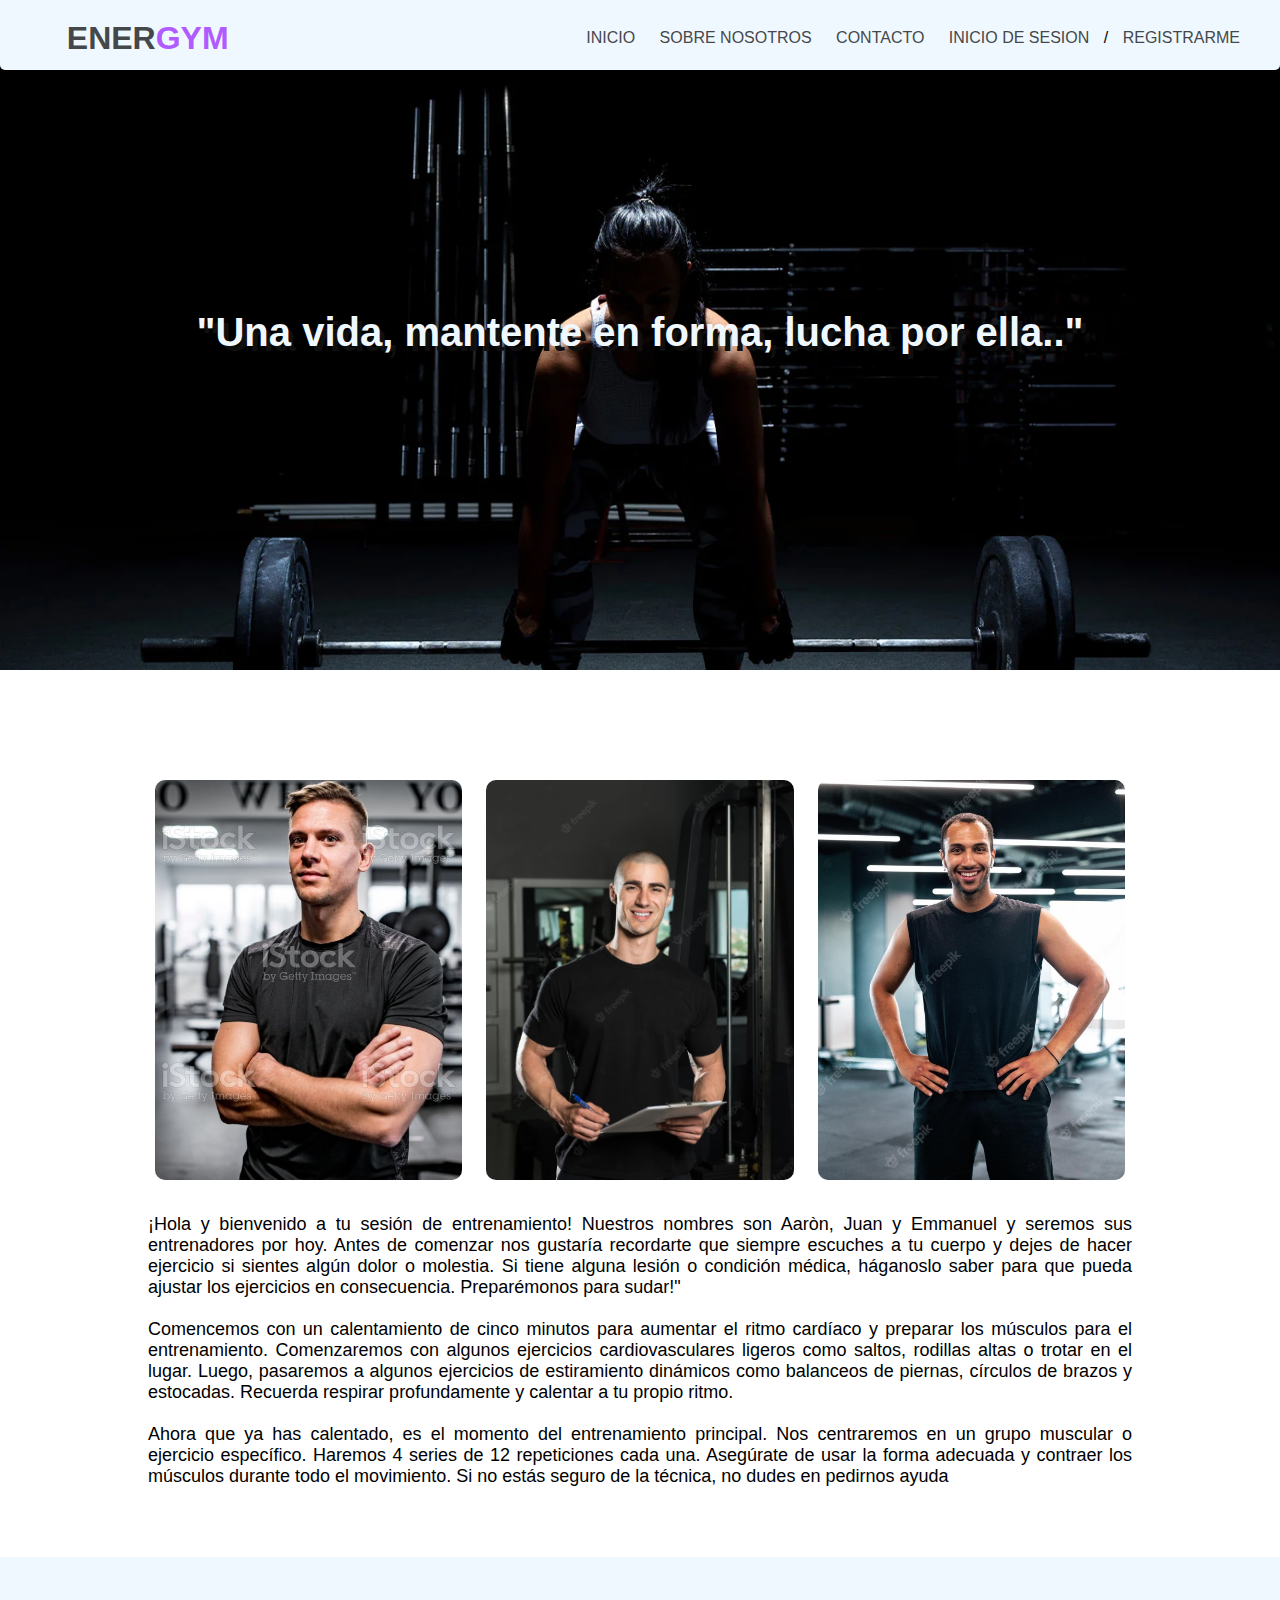
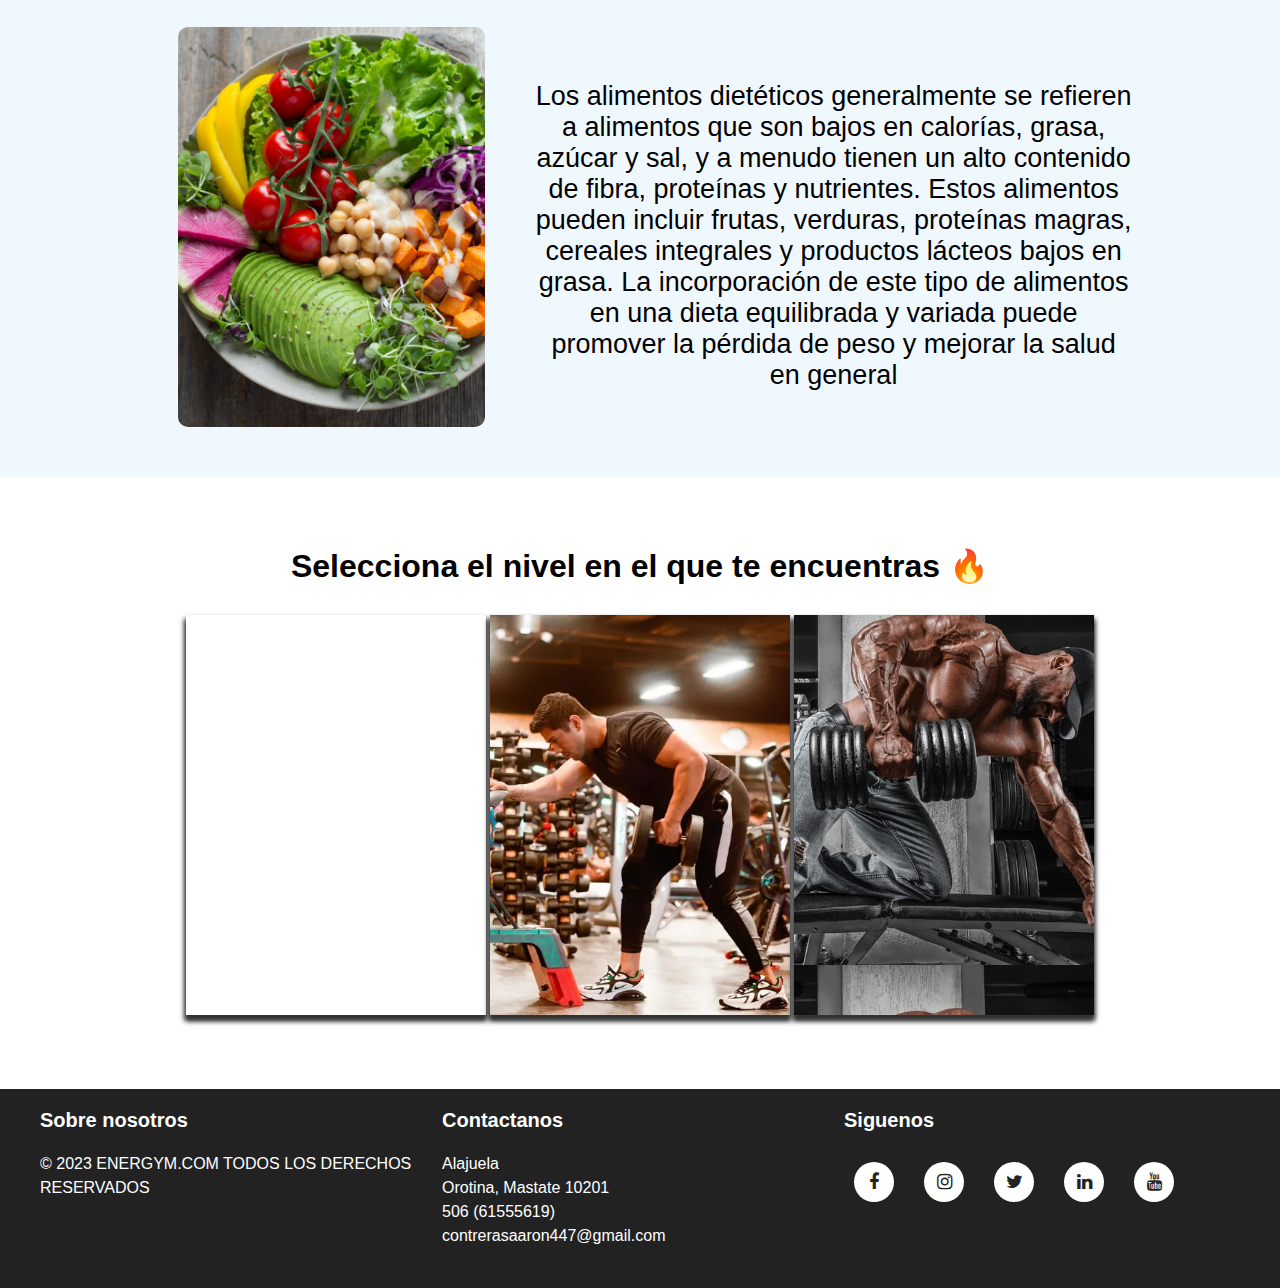
==== commit 9eab9914: "Proyecto" ====
--- a/index.html
+++ b/index.html
@@ -4,66 +4,49 @@
     <meta charset="UTF-8" />
     <meta http-equiv="X-UA-Compatible" content="IE=edge" />
     <meta name="viewport" content="width=device-width, initial-scale=1.0" />
-    <title>ENERGYM</title>
-
-    <link rel="icon" href="img/th.jpeg" />
+    <link rel="stylesheet" href="css/style.css" />
     <link
       rel="stylesheet"
       href="https://cdnjs.cloudflare.com/ajax/libs/font-awesome/4.7.0/css/font-awesome.min.css"
     />
-    <link rel="stylesheet" href="css/style.css" />
+    <link rel="icon" href="img/th.jpeg" />
+    <title>ENERGYM</title>
   </head>
   <body>
     <nav>
-      <div class="title">
-        <h1 class="first">ENER<span class="second">GYM</span></h1>
+      <div class="titulo">
+        <h1 class="primero">ENER<span class="segundo">GYM</span></h1>
       </div>
       <div class="menu">
         <ul>
-          <li><a href="#sliders">INICIO</a></li>
-          <li><a href="#muscle">EJERCICIO</a></li>
-          <li><a href="#about">SOBRE NOSOTROS</a></li>
+          <li><a href="#inicio">INICIO</a></li>
+          <li><a href="#info">SOBRE NOSOTROS</a></li>
           <li><a href="#contact">CONTACTO</a></li>
-          <li><a href="#gallery">GALERIA</a></li>
           <li>
-            <a
-              onclick="document.getElementById('id01').style.display='block'"
-              href="#"
-              >INICIO DE SESION</a
-            >
+            <a href="login.html">INICIO DE SESION</a>
           </li>
+          /
+          <li><a href="registro.html">REGISTRARME</a></li>
         </ul>
       </div>
     </nav>
 
-    <!--slider -->
-    <div
-      class="slider"
-      id="sliders"
-      style="
-        background-image: url('https://images.pexels.com/photos/841130/pexels-photo-841130.jpeg?cs=srgb&dl=action-athlete-barbell-841130.jpg&fm=jpg');
-        background-size: cover;
-      "
-    >
-      <button class="btn1" onclick="right()"></button>
-      <button class="btn2" onclick="right()"></button>
-
-      <h1 id="slidertext">"El fitness no es un destino, es un viaje."</h1>
+    <div class="slider" id="inicio">
+      <h1 id="slogantext">"Una vida, mantente en forma, lucha por ella.."</h1>
     </div>
-    <!--End of slider-->
-    <!--about us section-->
-    <div class="about" id="about">
+    <div class="info" id="info">
       <center>
-        <div class="con">
-          <a href="comingsoon.html" target="_blank">
+        <h1></h1>
+        <div class="continfo">
+          <a href="entrenadorAaron.html">
             <div class="trainer" id="tr1"></div>
           </a>
 
-          <a href="comingsoon.html" target="_blank">
+          <a href="entrenadorJuan.html">
             <div class="trainer" id="tr2"></div>
           </a>
 
-          <a href="comingsoon.html" target="_blank">
+          <a href="entrenadorEmmanuel.html">
             <div class="trainer" id="tr3"></div>
           </a>
           <div class="text">
@@ -93,8 +76,8 @@
 
     <div class="diet">
       <center>
-        <div class="con">
-          <div class="trainer" id="tr1"></div>
+        <div class="dieta">
+          <div class="trainer" id="diet1"></div>
           <div class="text">
             Los alimentos dietéticos generalmente se refieren a alimentos que
             son bajos en calorías, grasa, azúcar y sal, y a menudo tienen un
@@ -103,11 +86,6 @@
             integrales y productos lácteos bajos en grasa. La incorporación de
             este tipo de alimentos en una dieta equilibrada y variada puede
             promover la pérdida de peso y mejorar la salud en general
-            <div>
-              <a href="https://goodfoodcr.com/" target="_blank">
-                <button class="button">EMPECEMOS LA DIETA</button>
-              </a>
-            </div>
           </div>
         </div>
       </center>
@@ -125,11 +103,11 @@
             Selecciona el nivel en el que te encuentras 🔥
           </h1>
 
-          <a href="comingsoon.html">
+          <a href="principiante.html">
             <div
               class="b1"
               style="
-                background-image: url('https://images.pexels.com/photos/1552108/pexels-photo-1552108.jpeg?auto=compress&cs=tinysrgb&w=1260&h=750&dpr=2');
+                background-image: url('img/principiante.jpg');
                 background-size: cover;
               "
             >
@@ -138,11 +116,11 @@
               </div>
             </div>
           </a>
-          <a href="rutIntermedias.html">
+          <a href="intermedio.html">
             <div
               class="b1"
               style="
-                background-image: url('https://images.pexels.com/photos/1431282/pexels-photo-1431282.jpeg?auto=compress&cs=tinysrgb&w=1260&h=750&dpr=2');
+                background-image: url('img/intermedio.jpg');
                 background-size: cover;
               "
             >
@@ -151,11 +129,11 @@
               </div>
             </div>
           </a>
-          <a href="comingsoon.html">
+          <a href="avanzado.html">
             <div
               class="b1"
               style="
-                background-image: url('https://i.pinimg.com/originals/13/2e/38/132e38266a3fd6f94dfe7436535d7de5.jpg');
+                background-image: url('img/avanzado.jpeg');
                 background-size: cover;
                 background-position-y: -50px;
               "
@@ -168,250 +146,6 @@
         </div>
       </center>
     </div>
-
-    <div class="parallax"></div>
-    <div class="fatloss">
-      <center>
-        <div class="con">
-          <div class="trainer" id="tr1"></div>
-          <div class="text">
-            La pérdida de grasa es el proceso de reducir la cantidad de grasa
-            corporal para lograr una composición corporal más saludable. Por lo
-            general, implica una combinación de reducción de calorías a través
-            de la dieta y aumento de la actividad física para quemar más
-            calorías. La consistencia y la paciencia son claves para lograr y
-            mantener la pérdida de grasa a largo plazo
-            <div>
-              <a href="">
-                <button class="button">TIPS PARA PÈRDIDA DE GRASA</button>
-              </a>
-            </div>
-          </div>
-        </div>
-      </center>
-    </div>
-
-    <div class="more">
-      <center>
-        <div class="con">
-          <a href="">
-            <div
-              class="b1"
-              id="fat"
-              style="
-                background-image: url('https://th.bing.com/th/id/R.1933c7b1bb9f03c46363d8879fa5fc7e?rik=xpjYbLBdltH%2fvQ&pid=ImgRaw&r=0');
-                background-size: cover;
-              "
-            >
-              <div class="overlay">
-                <div class="text">Suplementos</div>
-              </div>
-            </div>
-          </a>
-          <a href="">
-            <div
-              class="b1"
-              style="
-                background-image: url('https://th.bing.com/th/id/R.1fc7d69b455de20baf05bda32fc27a92?rik=zVIJt%2fkosQsw8Q&pid=ImgRaw&r=0');
-                background-size: cover;
-                background-position-x: center;
-              "
-            >
-              <div class="overlay">
-                <div class="text">YOGA</div>
-              </div>
-            </div>
-          </a>
-          <a href="">
-            <div
-              class="b1"
-              style="
-                background-image: url('https://th.bing.com/th/id/R.3ae81281c5b49448371d3ff54ec8eaca?rik=azGj2P%2boiGIZFw&riu=http%3a%2f%2fwww.lahandsurgeon.com%2fimages%2fside-banner-image.jpg&ehk=SpfRlK2mFYlyVEdIc7IiMWZCoB1l%2by%2bCRAqxf0R9tTs%3d&risl=&pid=ImgRaw&r=0');
-                background-size: cover;
-              "
-            >
-              <div class="overlay">
-                <div class="text">ALIVIO DEL DOLOR</div>
-              </div>
-            </div>
-          </a>
-          <a href="">
-            <div
-              class="b1"
-              style="
-                background-image: url('https://th.bing.com/th/id/R.0d73e8e5fa4df7ac644090e9de9322ad?rik=j8lHL%2fpHjChktQ&riu=http%3a%2f%2finserurbana.com%2fwp-content%2fuploads%2f2016%2f05%2fcalistenia.jpg&ehk=FeUwbo7V%2fkJCN0y2KyIaEAepFvfO2vcOfSNCnxxZ7FY%3d&risl=&pid=ImgRaw&r=0');
-                background-size: cover;
-                background-position-x: center;
-              "
-            >
-              <div class="overlay">
-                <div class="text">Calistenia</div>
-              </div>
-            </div>
-          </a>
-          <a href="">
-            <div
-              class="b1"
-              style="
-                background-image: url('https://th.bing.com/th/id/R.ae8099552a6cb9d1d0c0e74d8f793538?rik=0P8dxBBcaCyX7g&riu=http%3a%2f%2fwallpapers-all.com%2fuploads%2fposts%2f2016-12%2f9_gym.jpg&ehk=x3kWLILAbm9B0Ty5mX4mXu6Z2Pc2iMmQ4Yocbgos37o%3d&risl=&pid=ImgRaw&r=0');
-                background-size: cover;
-              "
-            >
-              <div class="overlay">
-                <div class="text">Gyms</div>
-              </div>
-            </div>
-          </a>
-        </div>
-      </center>
-    </div>
-
-    <div class="gallery" id="gallery">
-      <center>
-        <div class="titles">
-          <b>
-            <q>Las excusas no queman calorìas</q>
-          </b>
-        </div>
-        <div class="maincon">
-          <div class="container">
-            <div class="image">
-              <img
-                src="https://wallpapercave.com/wp/wp7535604.jpg"
-                style="cover;"
-              />
-            </div>
-
-            <div class="image">
-              <img
-                src="https://www.laguiadelvaron.com/wp-content/uploads/2016/01/google.com_.mx-gabriel-grobben-crossfit-13_0.jpg"
-              />
-            </div>
-            <div class="image">
-              <img
-                src="https://hips.hearstapps.com/hmg-prod.s3.amazonaws.com/images/chris-hemsworth-pesas-1551170251.jpg?crop=1.00xw:1.00xh;0,0&resize=1200:*"
-              />
-            </div>
-          </div>
-
-          <div class="container">
-            <div class="image">
-              <img
-                src="https://www.mundofitness.com/wp-content/uploads/mastering-front-squat-main.jpg"
-              />
-            </div>
-            <div class="image">
-              <img src="images/akshay.png" />
-            </div>
-            <div class="image">
-              <img
-                src="https://wallpaperboat.com/wp-content/uploads/2019/06/workout-motivation-06.jpg"
-              />
-            </div>
-            <div class="image">
-              <img src="https://mfiles.alphacoders.com/685/685914.jpg" />
-            </div>
-          </div>
-
-          <div class="container">
-            <div class="image">
-              <img
-                src="https://images.unsplash.com/photo-1613845205719-8c87760ab728?ixlib=rb-4.0.3&ixid=MnwxMjA3fDB8MHxzZWFyY2h8NXx8Z3ltJTIwd29ya291dHxlbnwwfHwwfHw%3D&w=1000&q=80"
-              />
-            </div>
-            <div class="image">
-              <img
-                src="https://img5.goodfon.com/wallpaper/nbig/f/15/back-fitness-gym-power-pose.jpg"
-              />
-            </div>
-            <div class="image">
-              <img src="images/omkar.png" />
-            </div>
-            <div class="image">
-              <img
-                src="https://lh5.googleusercontent.com/proxy/2pJHDdjliTNYe6gfF4oCIwX4OgTI0JZFagqTK3YXWb-H-JajkwqtbGrzgGoEJBG0X8lEaDV7GJvP3P_FR3NEMqVVqWacsVTfmdbpTN4=w1200-h630-p-k-no-nu"
-              />
-            </div>
-          </div>
-
-          <div class="container">
-            <div class="image">
-              <img src="https://images.hdqwalls.com/wallpapers/gym-girl.jpg" />
-            </div>
-            <div class="image">
-              <img src="images/damnsujal.jpg" />
-            </div>
-            <div class="image">
-              <img src="https://cdn.wallpapersafari.com/1/33/kotxSO.jpg" />
-            </div>
-            <div class="image">
-              <img
-                src="https://images.unsplash.com/photo-1605296866985-34ba3c0b527b?ixlib=rb-4.0.3&ixid=MnwxMjA3fDB8MHxzZWFyY2h8M3x8bWFuJTIwaW4lMjBneW18ZW58MHx8MHx8&w=1000&q=80"
-              />
-            </div>
-          </div>
-        </div>
-
-        <a href="gallery.html">
-          <button class="button">VER MÀS</button>
-        </a>
-      </center>
-    </div>
-
-    <div id="id01" class="modal">
-      <span
-        onclick="document.getElementById('id01').style.display='none'"
-        class="close"
-        title="Close Modal"
-        >&times;</span
-      >
-
-      <form class="modal-content animate" action="/action_page.php">
-        <div class="imgcontainer">
-          <img
-            src="https://www.franchisetrade.in/wp-content/uploads/2018/02/gym-1-1.jpg"
-            alt="Avatar"
-            class="avatar"
-          />
-        </div>
-
-        <div class="container">
-          <label for="uname"><b>Usuario</b></label>
-          <input
-            type="text"
-            placeholder="Ingrese su usuario"
-            name="uname"
-            required
-          />
-
-          <label for="psw"><b>Contraseña</b></label>
-          <input
-            type="password"
-            placeholder="Ingrese su contrase"
-            name="psw"
-            required
-          />
-
-          <button type="submit">Iniciar sesiòn</button>
-          <label>
-            <input type="checkbox" checked="checked" name="remember" /> Remember
-            me
-          </label>
-        </div>
-
-        <div class="container" style="background-color: #f1f1f1">
-          <button
-            type="button"
-            onclick="document.getElementById('id01').style.display='none'"
-            class="cancelbtn"
-          >
-            Cancel
-          </button>
-          <span class="psw">Olvidaste <a href="#">la contraseña?</a></span>
-        </div>
-      </form>
-    </div>
-
     <footer id="contact">
       <div class="footer-container">
         <div class="footer-section">
@@ -431,16 +165,10 @@
           <h3>Siguenos</h3>
           <ul class="social">
             <li>
-              <a
-                href="https://www.facebook.com/energymcr/"
-                class="fa fa-facebook"
-              ></a>
+              <a href="" class="fa fa-facebook"></a>
             </li>
             <li>
-              <a
-                href="https://www.instagram.com/contrras_17/"
-                class="fa fa-instagram"
-              ></a>
+              <a href="" class="fa fa-instagram"></a>
             </li>
             <li><a href="#" class="fa fa-twitter"></a></li>
             <li><a href="#" class="fa fa-linkedin"></a></li>
--- a/css/style.css
+++ b/css/style.css
@@ -1,8 +1,251 @@
+ul li {
+  font-size: 16px;
+  line-height: 25px;
+  margin-bottom: 10px;
+}
+
+html {
+  scroll-behavior: smooth;
+  overflow-x: hidden;
+}
+
+* {
+  margin: 0;
+  padding: 0;
+}
+
+nav {
+  width: 100%;
+  height: 70px;
+  background-color: aliceblue;
+  display: flex;
+  position: fixed;
+  border-radius: 0px 0px 5px 5px;
+  z-index: 1;
+}
+
+a {
+  text-decoration: none;
+  color: #45484a;
+}
+
+img {
+  border-radius: 10px;
+}
+
+form {
+  border: 3px solid #f1f1f1;
+}
+
+span.psw {
+  float: right;
+  padding-top: 16px;
+}
+
+.titulo {
+  width: 30%;
+  height: 100%;
+  text-align: center;
+  font-family: "Franklin Gothic Medium", "Arial Narrow", Arial, sans-serif;
+}
+
+.titulo h1 {
+  padding: 20px;
+}
+
+.primero {
+  color: #45484a;
+  font-family: Verdana, Geneva, Tahoma, sans-serif;
+  font-weight: bold;
+}
+
+.segundo {
+  color: rgb(176, 91, 255);
+  font-family: Verdana, Geneva, Tahoma, sans-serif;
+  font-weight: bold;
+}
+
+.menu ul li {
+  display: inline-block;
+  padding: 10px;
+  margin-top: 15px;
+}
+
+.menu ul {
+  padding: 1px 30px;
+}
+
+.menu {
+  width: 100%;
+  text-align: right;
+  font-family: "Franklin Gothic Medium", "Arial Narrow", Arial, sans-serif;
+}
+
+div.menu a:hover {
+  color: rgb(176, 91, 255);
+}
+
+.slider {
+  width: 100%;
+  height: 600px;
+  padding-top: 70px;
+  background-image: url("..//img/portada2.webp");
+  background-size: cover;
+}
+
+.slider h1 {
+  color: aliceblue;
+  font-family: "Gill Sans", "Gill Sans MT", Calibri, "Trebuchet MS", sans-serif;
+  position: relative;
+  top: 40%;
+  text-align: center;
+  font-size: 40px;
+  text-shadow: 5px 5px #0f0f0f;
+}
+
+.info {
+  width: 100%;
+  height: auto;
+  padding-top: 100px;
+}
+
+.info .continfo {
+  width: 80%;
+  height: 100%;
+  font-family: "Gill Sans", "Gill Sans MT", "Calibri", "Trebuchet MS",
+    sans-serif;
+}
+
+.info .continfo .trainer {
+  width: 30%;
+  height: 400px;
+  display: inline-block;
+  margin: 10px 10px;
+  border-radius: 10px;
+}
+
+.info .continfo .text {
+  font-size: 18px;
+  margin: 20px;
+  padding-bottom: 50px;
+  text-align: justify;
+  font-family: "Gill Sans", "Gill Sans MT", "Calibri", "Trebuchet MS",
+    sans-serif;
+}
+
+.diet {
+  width: 100%;
+  height: auto;
+  display: flex;
+  background-color: aliceblue;
+}
+
+.diet .dieta {
+  width: 80%;
+  height: 100%;
+  font-family: "Gill Sans", "Gill Sans MT", "Calibri", "Trebuchet MS",
+    sans-serif;
+}
+
+.diet .dieta .trainer {
+  width: 30%;
+  height: 400px;
+  margin: 50px 50px;
+  border-radius: 10px;
+  float: left;
+}
+
+.diet .dieta .text {
+  font-size: 27px;
+  top: 20%;
+  position: relative;
+  margin: 20px;
+  padding-bottom: 50px;
+  font-family: "Gill Sans", "Gill Sans MT", "Calibri", "Trebuchet MS",
+    sans-serif;
+}
+
+.dieta #diet1 {
+  background-image: url("../img/COMIDA\ SANA.jpg");
+  background-size: cover;
+  background-position-x: center;
+}
+
+#tr1 {
+  background-image: url("../img/entrenador1.jpg");
+  background-size: cover;
+  background-position-x: center;
+}
+#tr2 {
+  background-image: url("../img/entrenador2.avif");
+  background-size: cover;
+  background-position-x: center;
+}
+
+#tr3 {
+  background-image: url("../img/entrenador3.avif");
+  background-size: cover;
+  background-position-x: center;
+}
+
+.muscle h1 {
+  margin: 30px 0px;
+}
+
+.muscle .con {
+  width: 100%;
+  margin: 70px 0px;
+}
+.b1 {
+  width: 300px;
+  height: 400px;
+  display: inline-flex;
+  position: relative;
+  box-sizing: border-box;
+  box-shadow: 0 0.4vw 0.4vw 0 #333, 0 0.4vw 0.4vw 0.1vw #333;
+}
+
+#b1 {
+  height: 20px;
+  border: 0px;
+}
+
+.overlay {
+  position: absolute;
+  bottom: 0;
+  left: 0;
+  right: 0;
+  background-color: rgb(176, 91, 255);
+  border-radius: 0%;
+  overflow: hidden;
+  width: 100%;
+  height: 0;
+  transition: 0.5s ease;
+  opacity: 0.7;
+}
+
+.b1:hover .overlay {
+  height: 20%;
+}
+
+.overlay .text {
+  color: white;
+  font-size: 3vw;
+  position: absolute;
+  top: 50%;
+  left: 50%;
+  -webkit-transform: translate(-50%, -50%);
+  -ms-transform: translate(-50%, -50%);
+  transform: translate(-50%, -50%);
+  text-align: center;
+  font-family: "Gill Sans", "Gill Sans MT", Calibri, "Trebuchet MS", sans-serif;
+}
+
 footer {
   background-color: #222;
   color: #fff;
-  padding: 30px 0;
-  font-family: 'Gill Sans', 'Gill Sans MT', Calibri, 'Trebuchet MS', sans-serif;
+  padding: 20px 0;
+  font-family: "Gill Sans", "Gill Sans MT", Calibri, "Trebuchet MS", sans-serif;
 }
 
 .footer-container {
@@ -15,7 +258,7 @@
 
 .footer-section {
   flex-basis: 33%;
-  margin-bottom: 30px;
+  margin-bottom: 20px;
 }
 
 h3 {
@@ -31,7 +274,6 @@
 ul li {
   margin-bottom: 5px;
 }
-
 .fa {
   display: inline-block;
   width: 30px;
@@ -49,515 +291,36 @@
   background-color: #333;
 }
 
-
-h3{
+h3 {
   font-size: 20px;
   margin-bottom: 20px;
 }
 
-p{
+p {
   font-size: 16px;
   line-height: 24px;
   margin-bottom: 30px;
 }
 
-ul li{
+ul li {
   font-size: 16px;
   line-height: 24px;
-  margin-bottom: 10px;
-}
-
-html{
-  scroll-behavior: smooth;
-  overflow-x: hidden;
-}
-
-*{
-  margin: 0;
-  padding: 0;
-}
-
-nav{
-  width: 100%;
-  height: 70px;
-  background-color: aliceblue;
-  display: flex;
-  position: fixed;
-  border-radius: 0px 0px 5px 5px;
-  z-index: 1;
-}
-
-a{
-  text-decoration: none;
-  color: #0f0f0f;
-}
-
-img{
-  border-radius: 10px;
-}
-
-form{
-  border: 3px solid #f1f1f1;
-}
-
-span.psw{
-  float: right;
-  padding-top: 16px;
-}
-
-.title{
-  width: 30%;
-  height: 100%;
-  text-align: center;
-  font-family:'Franklin Gothic Medium', 'Arial Narrow', Arial, sans-serif;
-}
-
-.title h1{
-  padding: 20px;
-}
-
-.first{
-  color: #222;
-  font-family: Verdana, Geneva, Tahoma, sans-serif;
-  font-weight: bold;
-}
-
-.second{
-  color: slateblue;
-  font-family: Verdana, Geneva, Tahoma, sans-serif;
-  font-weight: bold;
-}
-
-.menu ul li{
-  display: inline-block;
-  padding: 25px;
-}
-
-.menu ul{
-  padding: 0px 50px;
-}
-
-.menu{
-  width: 100%;
-  text-align: right;
-  font-family:'Franklin Gothic Medium', 'Arial Narrow', Arial, sans-serif;
-}
-
-.slider{
-  width: 100%;
-  height: 600px;
-  padding-top: 70px;
-}
-
-.slider h1{
-  color: aliceblue;
-  font-family: 'Gill Sans', 'Gill Sans MT', Calibri, 'Trebuchet MS', sans-serif;
-  position: relative;
-  top: 40%;
-  text-align: center;
-  font-size: 40px;
-  text-shadow: 5px 5px #0f0f0f;
-}
-
-.btn1, .btn2{
-  width: 3%;
-  height: 100px;
-  opacity: 0.5;
-  position: relative;
-  top:35%;
-}
-
-.btn1{
-  float: left;
-}
-
-.btn2{
-  float: right;
-}
-
-.about{
-  width: 100%;
-  height: auto;
-  padding-top: 100px;
-}
-
-.about .con{
-  width: 80%;
-  height: 100%;
-  font-family: 'Gill Sans', 'Gill Sans MT', 'Calibri', 'Trebuchet MS', sans-serif;
-}
-
-.about .con .trainer{
-  width: 30%;
-  height: 400px;
-  background-color: blue;
-  display: inline-block;
-  margin: 10px 10px;
-  border-radius: 10px;
-}
-
-.about #tr1{
-  background-image: url('https://e1.pxfuel.com/desktop-wallpaper/357/468/desktop-wallpaper-430-chris-hemsworth-ideas-tyler-rake.jpg');
-  background-size: cover;
-  background-position-x: center;
-  box-shadow: 0 0.4vw 0.4vw 0 #333, 0 0.4vw 0.4vw 0.1vw #333;
-}
-
-.about .con .text{
-  font-size: 18px;
-  margin: 20px;
-  padding-bottom: 50px;
-  text-align: justify;
-  font-family:'Gill Sans', 'Gill Sans MT', 'Calibri', 'Trebuchet MS', sans-serif;
-}
-
-.diet{
-  width: 100%;
-  height: auto;
-  display: flex;
-  background-color: aliceblue;
-}
-
-.diet .con{
-  width: 80%;
-  height: 100%;
-  font-family: 'Gill Sans', 'Gill Sans MT', 'Calibri', 'Trebuchet MS', sans-serif;
-}
-
-.diet .con .trainer{
-  width: 30%;
-  height: 400px;
-  background-color: lightblue;
-  margin: 50px 50px;
-  border-radius: 10px;
-  float: left;
-}
-
-.diet .con .text{
-  font-size: 27px;
-  top: 20%;
-  position: relative;
-  margin: 20px;
-  padding-bottom: 50px;
-  font-family:'Gill Sans', 'Gill Sans MT', 'Calibri', 'Trebuchet MS', sans-serif;
-}
-
-.diet #tr1{
-  background-image: url('https://media.self.com/photos/5a316fd183ab3f54feacf768/4:3/w_2560%2Cc_limit/Roasted-pork.jpg');
-  background-size: cover;
-  background-position-x: center;
-}
-
-.button{
-  display: inline-block;
-  padding: 1vw 2vw;
-  font-size: 1vw;
-  cursor: pointer;
-  text-align: center;
-  text-decoration: none;
-  outline: none;
-  color: #fff;
-  background-color: #353535;
-  border: none;
-  border-radius: 0.5vw;
-  box-shadow: 0 0.5vw #999;
-  margin: 2vw 0vw;
-}
-
-.button:hover{
-  background-color:  rgb(95, 95, 95);
-  color: #0bc5ee;
-}
-
-.button:active{
-  background-color: rgb(49, 49, 49);
-  box-shadow: 0 0 #666;
-  transform: translateY(0.5vw);
-}
-
-.button{
-  display: inline-block;
-  padding: 1vw 2vw;
-  font-size: 1vw;
-  cursor: pointer;
-  text-align: center;
-  text-decoration: none;
-  outline: none;
-  color: #fff;
-  background-color: rgb(49, 49, 49);
-  border: none;
-  border-radius: 0.5vw;
-  box-shadow: 0 0.5vw #999;
-  margin: 2vw 0vw;
-  transition: all 0.5s ease;
-  background-color: slateblue;
-}
-
-.muscle h1{
-  margin: 30px 0px;
-}
-
-.muscle .con{
-  width: 100%;
-  margin: 70px 0px;
-}
-
-.b1{
-  width: 300px;
-  height: 400px;
-  display: inline-flex;
-  position: relative;
-  box-sizing: border-box;
-  box-shadow: 0 0.4vw 0.4vw 0 #333, 0 0.4vw 0.4vw 0.1vw #333;
-}
-
-#b1{
-  height: 20px;
-  border: 0px;
-}
-
-.overlay{
-  position: absolute;
-  bottom: 0;
-  left: 0;
-  right: 0;
-  background-color: #008CBA;
-  border-radius: 0%;
-  overflow: hidden;
-  width: 100%;
-  height: 0;
-  transition: .5s ease;
-  opacity: 0.7;
-}
-
-.b1:hover .overlay{
-  height: 30%;
-}
-
-.overlay .text {
-  color: white;
-  font-size: 3vw;
-  position: absolute;
-  top: 50%;
-  left: 50%;
-  -webkit-transform: translate(-50%, -50%);
-  -ms-transform: translate(-50%, -50%);
-  transform: translate(-50%, -50%);
-  text-align: center;
-  font-family: 'Gill Sans', 'Gill Sans MT', Calibri, 'Trebuchet MS', sans-serif;
-}
-
-.parallax{
-  background-image: url("https://wallpapercave.com/wp/wp3018787.jpg");
-  min-height: 400px; 
-  background-attachment: fixed;
-  background-position: center;
-  background-repeat: no-repeat;
-  background-size: cover;
-  box-shadow: 0 0.4vw 0.4vw 0 #333, 0 0.4vw 0.4vw 0.1vw #333;
-}
-
-.fatloss{
-  width: 100%;
-  height: auto;
-  display: flex;
-  background-color: aliceblue;
-}
-
-.fatloss .con{
-  width: 80%;
-  height: 100%;
-  font-family: 'Gill Sans', 'Gill Sans MT', 'Calibri', 'Trebuchet MS', sans-serif;
-}
-
-.fatloss .con .trainer{
-  width: 30%;
-  height: 400px;
-  background-color: lightblue;
-  margin: 50px 50px;
-  border-radius: 10px;
-  float: left;
-}
-
-.fatloss .con .text{
-  font-size: 27px;
-  top: 20%;
-  position: relative;
-  margin: 20px;
-  padding-bottom: 50px;
-  font-family:'Gill Sans', 'Gill Sans MT', 'Calibri', 'Trebuchet MS', sans-serif;
-}
-
-.fatloss #tr1{
-  background-image: url('https://www.santeplusmag.com/wp-content/uploads/hormone-perte-de-poids.jpg');
-  background-size: cover;
-  background-position-x: right;
-  box-shadow: 0 0.4vw 0.4vw 0 #333, 0 0.4vw 0.4vw 0.1vw #333;
-}
-
-.more .b1{
-  box-sizing: border-box;
-  box-shadow: 0 0.4vw 0.4vw 0 #333, 0 0.4vw 0.4vw 0.1vw #333;
-}
-
-.more h1{
-  margin: 30px 0px;
-}
-
-.more .b1{
-  width: 150px;
-  height: 200px;
-  display: inline-flex;
-  position: relative;
-}
-
-.more .con{
-  width: 100%;
-  margin: 10px 0px;
-}
-
-.more .overlay{
-  position: absolute;
-  bottom: 0;
-  left: 0;
-  right: 0;
-  background-color: slateblue;
-  overflow: hidden;
-  border-radius: 0%;
-  width: 100%;
-  height: 0;
-  transition: .3s ease;
-  opacity: 0.75;
-}
-
-.more .overlay .text{
-  color: white;
-  font-size: 10px;
-  position: absolute;
-  top: 50%;
-  left: 50%;
-  -webkit-transform: translate(-50%, -50%);
-  -ms-transform: translate(-50%, -50%);
-  transform: translate(-50%, -50%);
-  text-align: center;
-  font-family:'Lucida Sans', 'Lucida Sans Regular', 'Lucida Grande', 'Lucida Sans Unicode', Geneva, Verdana, sans-serif
-}
-
-.gallery{
-  background-color: aliceblue;
-  padding: 30px 0px;
-}
-
-.gallery .titles{
-  font-size: 30px;
-  padding: 50px;
-  font-family: 'Gill Sans', 'Gill Sans MT', 'Calibri', 'Trebuchet MS', sans-serif;
-  text-transform: uppercase;
-}
-
-.gallery .maincon .container .image img{
-  border-radius: 10px;
-}
-
-.maincon .container .image{
-  padding: 10px;
-  width:80%;
-  height: auto;
-}
-
-.maincon .container img{
-  width: 100%;
-}
-
-.maincon .container video{
- width: 100%;
-}
-
-.maincon .container :hover{
-  filter: grayscale(0);
-}
-
-.maincon .container{
-  display:flex;
-  flex-flow: column wrap;
-  width: 100%;
-  align-items: center;
-}
-
-.maincon{
-  display: flex;
-  flex-direction: row;
-  width: 100%;
-}
-
-.container{
-  max-width: 1200px;
-  margin: 0 auto;
-  margin-left: 20px;
-  padding: 16px;
-}
-
-.modal{
-  display: none; 
-  position: fixed; 
-  z-index: 1; 
-  left: 0;
-  top: 0;
-  width: 100%; 
-  height: 100%; 
-  overflow: auto; 
-  background-color: rgb(0,0,0); 
-  background-color: rgba(0,0,0,0.4); 
-  padding-top: 60px;
-}
-
-.modal-content{
-  background-color: #fefefe;
-  margin: 5px auto; 
-  border: 1px solid #888;
-  width: 50%; 
-  font-family: 'Gill Sans', 'Gill Sans MT', 'Calibri', 'Trebuchet MS', sans-serif;
-}
-
-.close{
-  position: absolute;
-  right: 25px;
-  top: 0;
-  color: #000;
-  font-size: 35px;
-  font-weight: bold;
-}
-
-.close:hover, .close:focus{
-  color: red;
-  cursor: pointer;
-}
-
-.imgcontainer{
-  text-align: center;
-  margin: 24px 0 12px 0;
-}
-
-img.avatar{
-  width: 20%;
-  border-radius: 50%;
-}
-
-.cancelbtn{
-  width: auto;
-  padding: 10px 18px;
-  background-color: #ff0000;
-}
-
-.social{
-  display: flex;
-}
-
-.social li{
+  margin-bottom: 0px;
+}
+.social img {
+  width: 30px;
+  height: 30px;
+}
+
+.social {
+  display: flex;
+}
+
+.social li {
   margin-right: 10px;
 }
 
-.social a{
+.social a {
   display: flex;
   align-items: center;
   justify-content: center;
@@ -571,101 +334,8 @@
   margin: 10px;
 }
 
-.social a:hover{
-  background-color: slateblue;;
+.social a:hover {
+  background-color: slateblue;
   color: #fff;
-}
-
-::-webkit-scrollbar{
-  width: 0;
-}
-
-#tr2{
-  background-image: url('https://4kwallpapers.com/images/wallpapers/dwayne-johnson-1024x768-9878.jpeg');
-  background-size: cover;
-  background-position-x: center;
-  box-shadow: 0 0.4vw 0.4vw 0 #333, 0 0.4vw 0.4vw 0.1vw #333;
-}
-
-#tr3{
-  background-image: url('https://wallpaperaccess.com/full/5506228.jpg');
-  background-size: cover;
-  background-position-x: center;
-  box-shadow: 0 0.4vw 0.4vw 0 #333, 0 0.4vw 0.4vw 0.1vw #333;
-}
-
-input[type=text], input[type=password] {
-  width: 100%;
-  padding: 12px 20px;
-  margin: 8px 0;
-  display: inline-block;
-  border: 1px solid #ccc;
-  box-sizing: border-box;
-}
-
-@media screen and (min-width: 1000px)
-{
-  .text{
-    font-size: 30px
-  }
-
-  .b1{
-    width: 40%;
-    height: 250px;
-    margin: 30px;
-  }
-}
-
-@media screen and (min-width: 300px) and (max-width: 600px){
-  .text{
-    font-size: 20px
-  }
-
-  .b1{
-    width: 30%;
-    height: 50px;
-    margin: 20px;
-    border-radius: 5px;
-  }
-
-  .overlay{
-    display: none;
-  }
-}
-
-@media screen and (min-width: 600px) and (max-width: 1000px){
-  .text{
-    font-size: 25px
-  }
-
-  .b1{
-    width: 40%;
-    height: 200px;
-    margin: 20px;
-  }
-}
-
-@media screen and (max-width: 300px){
-  span.psw{
-    display: block;
-    float: none;
-  }
-  .cancelbtn{
-    width: 100%;
-  }
-}
-
-.animate{
-  -webkit-animation: animatezoom 0.6s;
-  animation: animatezoom 0.6s
-}
-
-@-webkit-keyframes animatezoom{
-  from {-webkit-transform: scale(0)}
-  to {-webkit-transform: scale(1)}
-}
-
-@keyframes animatezoom{
-  from {transform: scale(0)}
-  to {transform: scale(1)}
-}+  text-decoration: none;
+}
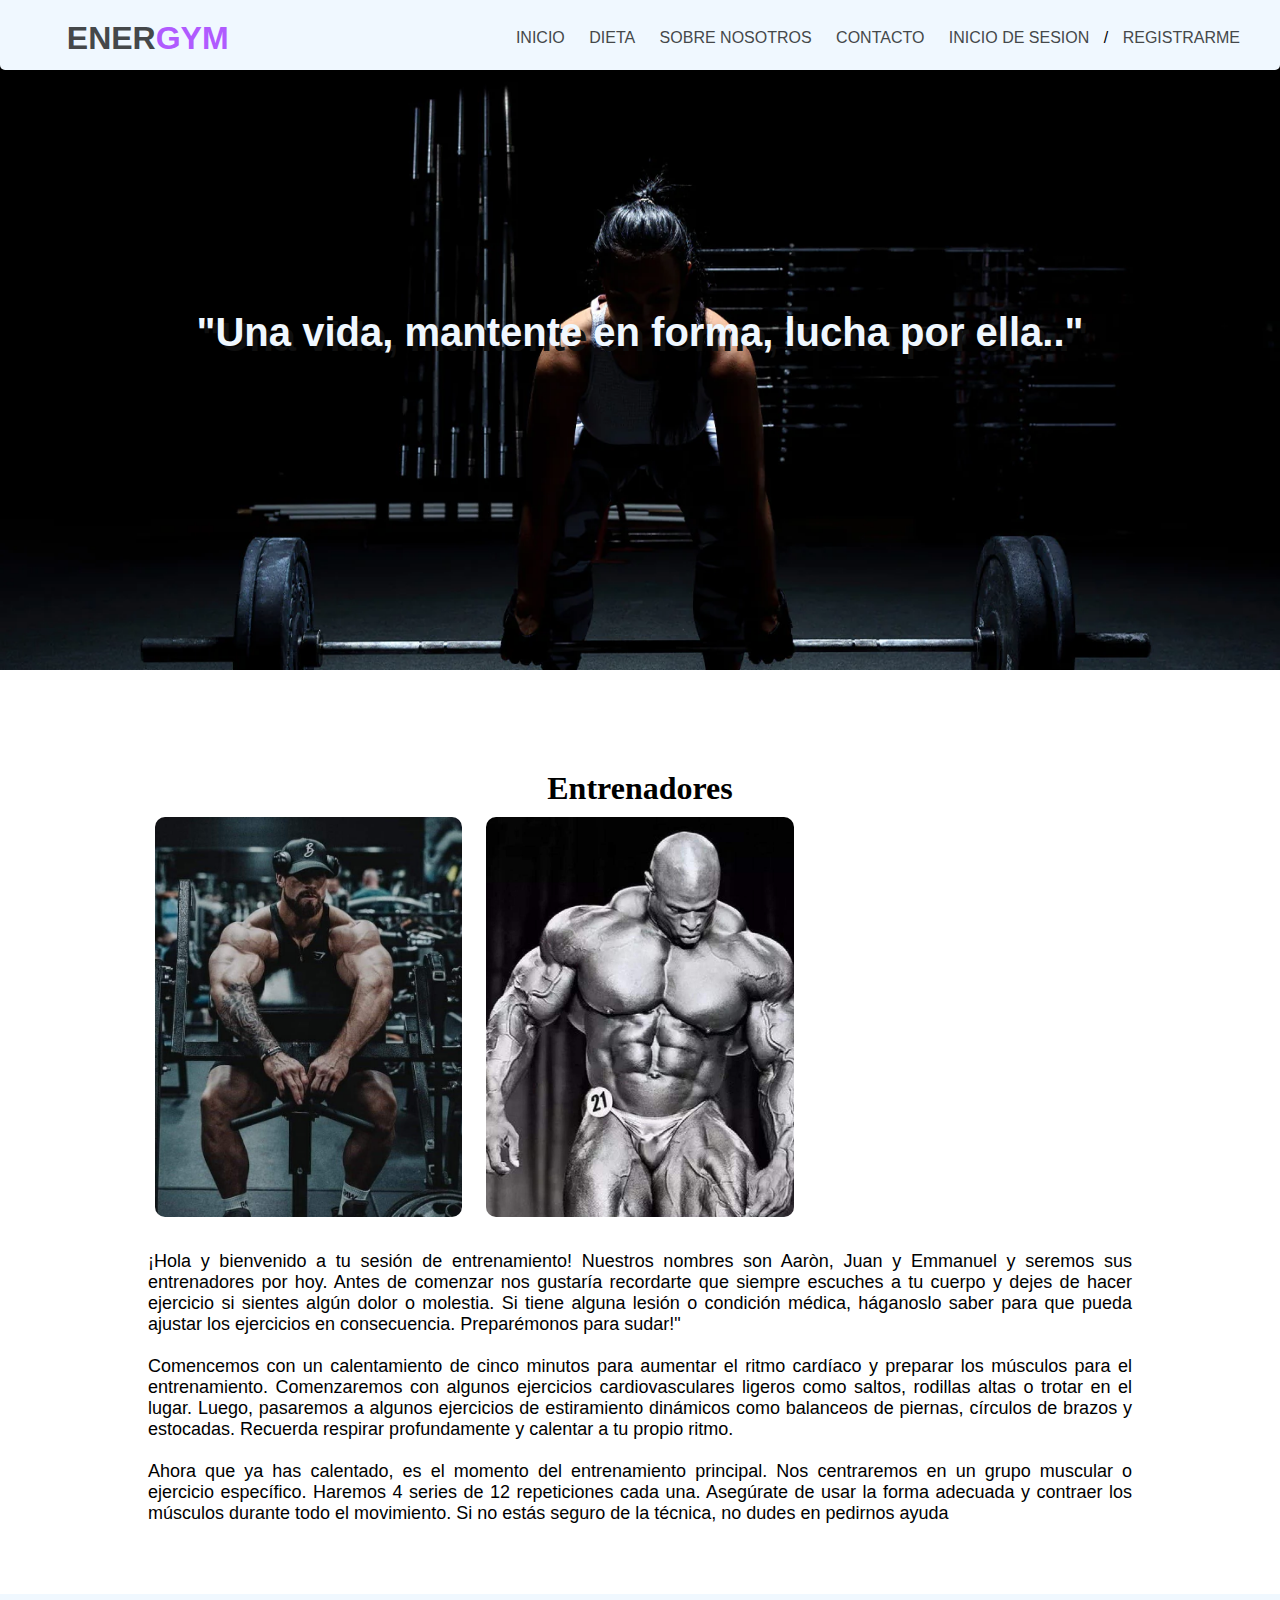
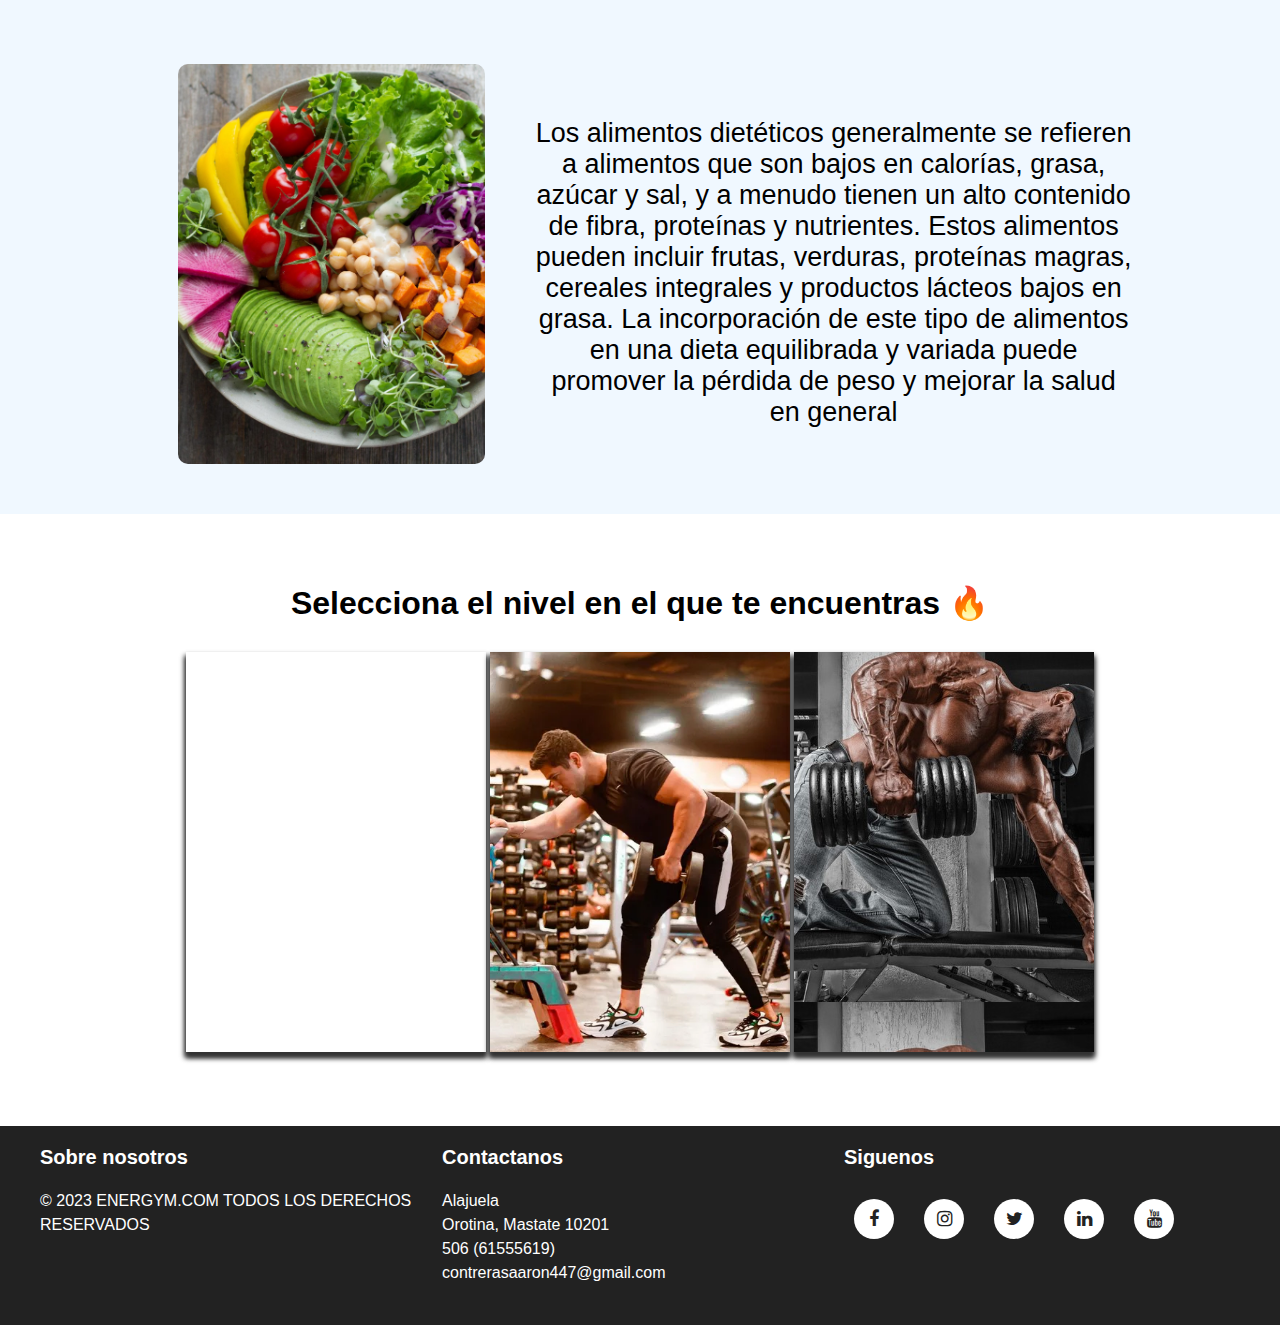
==== commit aad5c097: "Proyecto casi finalizado" ====
--- a/index.html
+++ b/index.html
@@ -20,6 +20,7 @@
       <div class="menu">
         <ul>
           <li><a href="#inicio">INICIO</a></li>
+          <li><a href="dieta.html">DIETA</a></li>
           <li><a href="#info">SOBRE NOSOTROS</a></li>
           <li><a href="#contact">CONTACTO</a></li>
           <li>
@@ -36,16 +37,14 @@
     </div>
     <div class="info" id="info">
       <center>
-        <h1></h1>
-        <div class="continfo">
+        <h1>Entrenadores</h1>
+        <div class="continfo mt-5">
           <a href="entrenadorAaron.html">
             <div class="trainer" id="tr1"></div>
           </a>
-
           <a href="entrenadorJuan.html">
             <div class="trainer" id="tr2"></div>
           </a>
-
           <a href="entrenadorEmmanuel.html">
             <div class="trainer" id="tr3"></div>
           </a>
--- a/css/style.css
+++ b/css/style.css
@@ -172,18 +172,18 @@
 }
 
 #tr1 {
-  background-image: url("../img/entrenador1.jpg");
+  background-image: url("../img/entrenador1.jpeg");
   background-size: cover;
   background-position-x: center;
 }
 #tr2 {
-  background-image: url("../img/entrenador2.avif");
+  background-image: url("../img/entrenador2.jpg");
   background-size: cover;
   background-position-x: center;
 }
 
 #tr3 {
-  background-image: url("../img/entrenador3.avif");
+  background-image: url("../img/entrenador3.jpg");
   background-size: cover;
   background-position-x: center;
 }
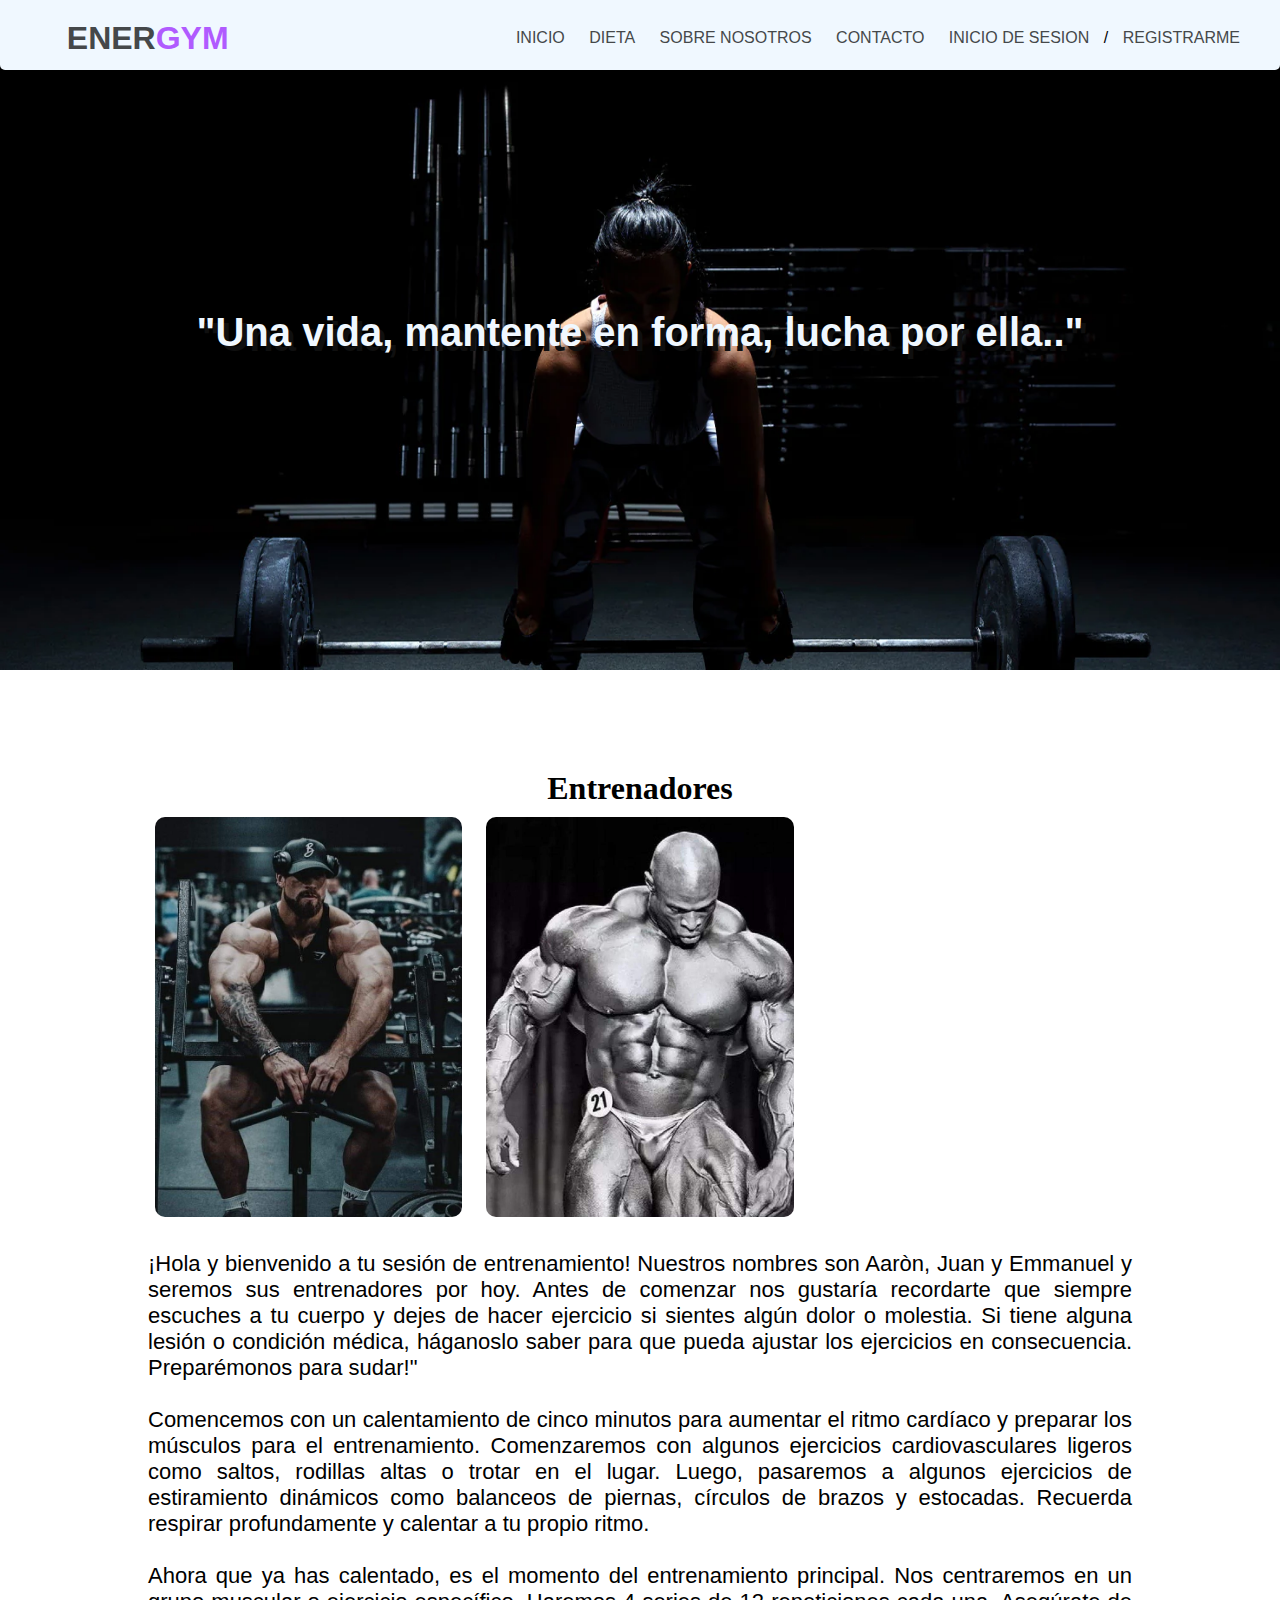
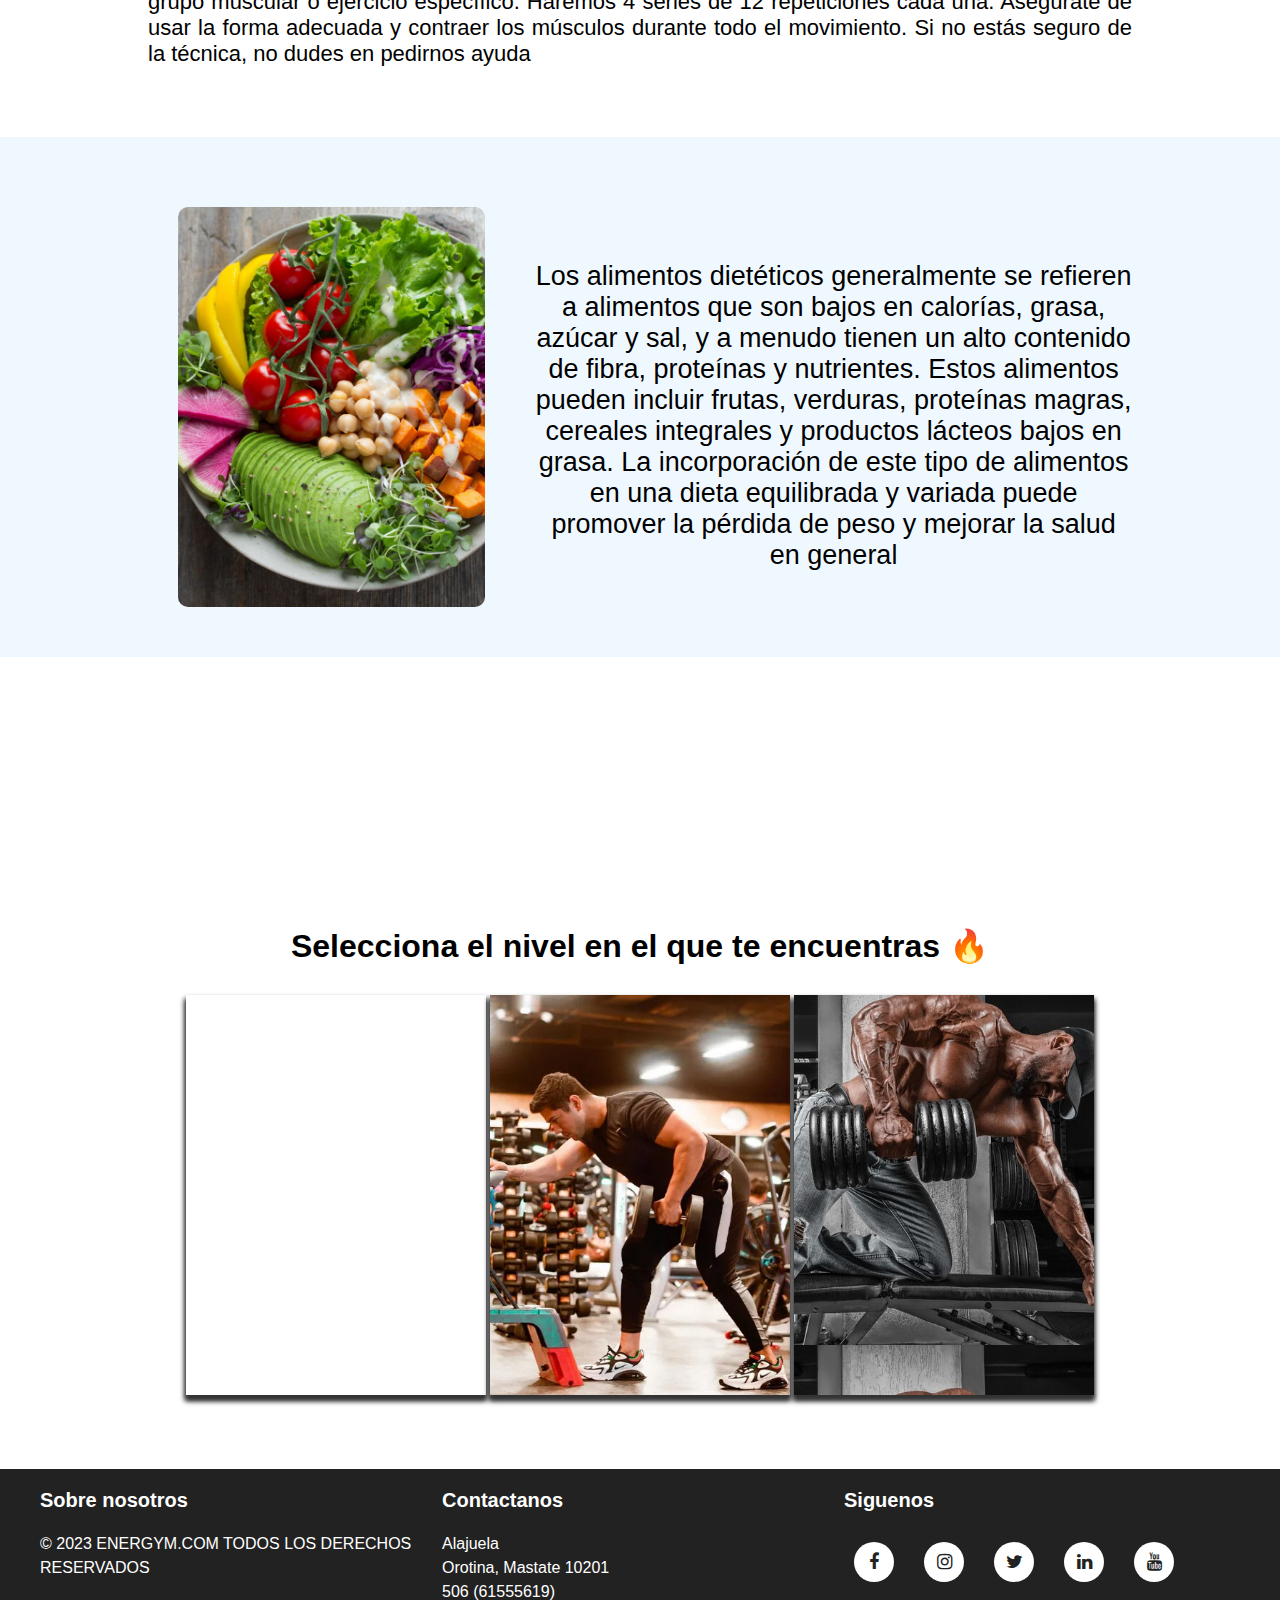
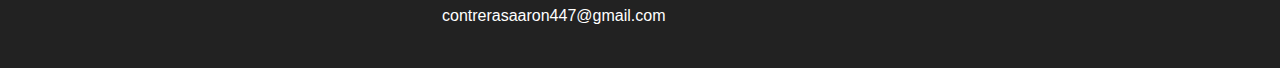
==== commit e83053d3: "Correxiones" ====
--- a/index.html
+++ b/index.html
@@ -99,6 +99,7 @@
                 sans-serif;
             "
           >
+            <div class="parallax"></div>
             Selecciona el nivel en el que te encuentras 🔥
           </h1>
 
--- a/css/style.css
+++ b/css/style.css
@@ -103,6 +103,15 @@
   text-shadow: 5px 5px #0f0f0f;
 }
 
+.parallax {
+  background-image: url("https://images.squarespace-cdn.com/content/v1/5e81f296eca8656d4cc7f9ac/1625218190083-45ABEW5ZJG5BIZRCS5O6/SwiftGym036_sr.jpg?format=2500w");
+  min-height: 200px;
+  background-attachment: fixed;
+  background-position: center;
+  background-repeat: no-repeat;
+  background-size: cover;
+}
+
 .info {
   width: 100%;
   height: auto;
@@ -125,7 +134,7 @@
 }
 
 .info .continfo .text {
-  font-size: 18px;
+  font-size: 22px;
   margin: 20px;
   padding-bottom: 50px;
   text-align: justify;
